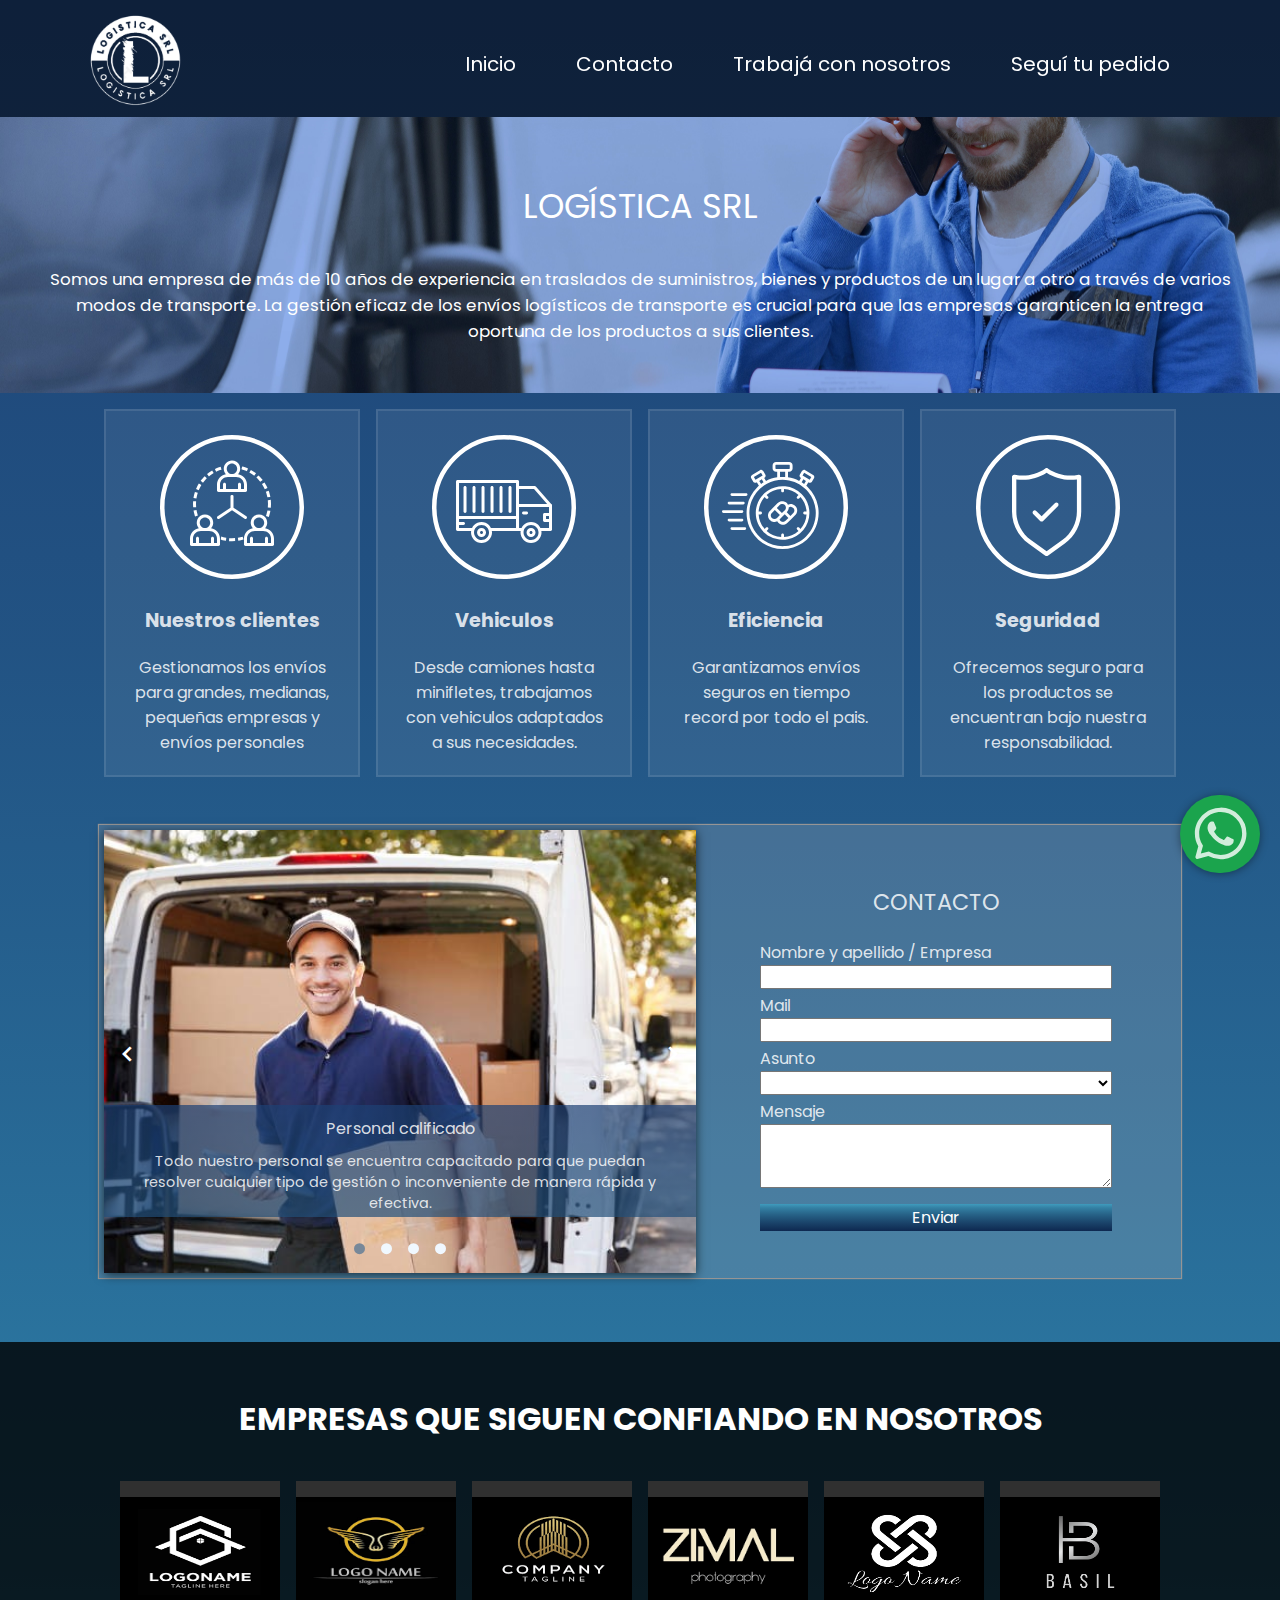
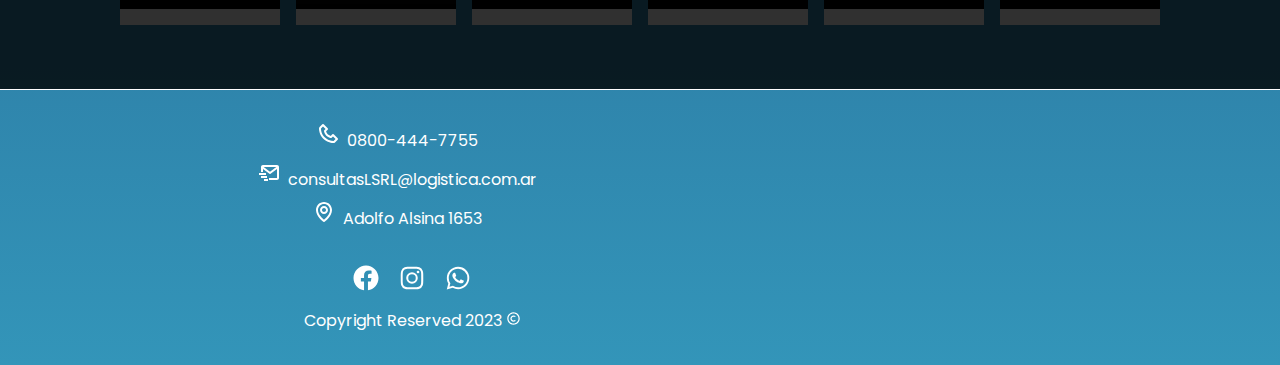
==== index.html @ 92a9ee2e "Add files via upload" ====
<!DOCTYPE html>
<html lang="en">

<head>
    <meta charset="UTF-8">
    <meta http-equiv="X-UA-Compatible" content="IE=edge">
    <meta name="viewport" content="width=device-width, initial-scale=1.0">
    <title>Logística SRL</title>
    <link rel="shortcut icon" href="img/Pestaña.png">
    <link rel="stylesheet" href="css/estilo-general.css">
    <link rel="stylesheet" href="index.css">
    <link rel="preconnect" href="https://fonts.googleapis.com">
    <link rel="preconnect" href="https://fonts.gstatic.com" crossorigin>
    <link href="https://fonts.googleapis.com/css2?family=Poppins:wght@300&display=swap" rel="stylesheet">
    <link href='https://unpkg.com/boxicons@2.1.4/css/boxicons.min.css' rel='stylesheet'>
    <link rel="stylesheet" href="https://cdnjs.cloudflare.com/ajax/libs/animate.css/4.1.1/animate.min.css"/>

</head>

<body> 
    <header>
        <nav class="menu">
            <section class="menu__container">
                <a href="index.html" class="menu__logo  animate__animated animate__fadeIn" ><img src="img/logo.png" alt="Logo logistica SRL" width="110rem" ></img></a>
                
                <div class="menu__hamburguer">
                    <img src="assets/menu.svg"  alt="Logo logistica SRL" class="menu__img">
                </div>
                
                <ul class="menu__links">
                    <li class="menu__item">
                        <a href="index.html" class="menu__link">Inicio</a>
                    </li>
                    <li class="menu__item">
                        <a href="#contacto" class="menu__link"> Contacto </i></a>
                    </li>
                    <li class="menu__item">
                        <a href="html/trabajacon.html" class="menu__link">Trabajá con nosotros</a>
                    </li>
                    <li class="menu__item">
                        <a href="html/seguimiento.html" class="menu__link">Seguí tu pedido</a>
                    </li>

                </ul>
                
            </section>    
        </nav>
    </header> 
    
    
    <main>
        <section id="presentacion">
            <article class="presentacion ">
                <p class="titulo animate__animated animate__bounce">LOGÍSTICA SRL </p>
                <p class="animate__animated animate__bounce">Somos una empresa de más de 10 años de experiencia en traslados de suministros, bienes y productos de un lugar a otro a través de varios modos de transporte. La gestión eficaz de los envíos logísticos de transporte es crucial para que las empresas garanticen la entrega oportuna de los productos a sus clientes. </p>
            </article>
        </section>
        <section id="servicios">
            <ul class="servicios">
                <li class="animate__animated animate__fadeInLeft"><img src="assets/business.svg"> <div class="txt-servicios"><p class="titulo-servicios">Nuestros clientes</p><p class="txt-servicios"> Gestionamos los envíos para grandes, medianas, pequeñas empresas y envíos personales </p></div></li>
                <li class="animate__animated animate__fadeInLeft"><img src="assets/truck.svg"> <div class="txt-servicios"><p class="titulo-servicios">Vehiculos</p><p class="txt-servicios">Desde camiones hasta minifletes, trabajamos con vehiculos adaptados a sus necesidades.</p></div></li>
                <li class="animate__animated animate__fadeInRight"><img src="assets/fastest-delivery.svg"><div class="txt-servicios"><p class="titulo-servicios">Eficiencia</p><p class="txt-servicios">Garantizamos envíos seguros en tiempo record por todo el pais.</p></div></li>
                <li class="animate__animated animate__fadeInRight"><img src="assets/shield.svg"><div class="txt-servicios"><p class="titulo-servicios">Seguridad</p><p class="txt-servicios">Ofrecemos seguro para los productos se encuentran bajo nuestra responsabilidad.</p></div></li>
            </ul>
            
        </section>

        <section id="contacto">
            <section id="container-slider">
                <ul  id="slider">
                    <li class="slider-li"><img src="img/slider-1.jpg" width="3rem"> <div class="txt-div "> <p class="titulo-slider">Personal calificado</p><p class="texto-slider">Todo nuestro personal se encuentra capacitado para que puedan resolver cualquier tipo de gestión o inconveniente de manera rápida y efectiva.</p></div></li>
                    <li class="slider-li" ><img src="img/slider-2.jpg" width="3rem"> <div class="txt-div"> <p class="titulo-slider">Entrega a domicilio</p><p class="texto-slider">Las beneficios de este servicio tanto para los clientes como para las empresas, es el desafio que nos con lleva a cumplir en tiempo y forma con nuestros servicios.</p></div></li>
                    <li class="slider-li" ><img src="img/slider-3.jpg" width="3rem"> <div class="txt-div"> <p class="titulo-slider">Flotas de trafic</p><p class="texto-slider">Siempre con vehiculos preparados para la mercaderia. La eficiencia y la seguridad son claves para generar confianza con el cliente.</p></div></li>
                    <li class="slider-li" ><img src="img/slider-4.jpg" width="3rem"> <div class="txt-div"> <p class="titulo-slider">Camiones 0KM</p><p class="texto-slider">Principales  responsables de mover mercancías a largas distancias, donde la eficacia y la seguridad son el principal objetivo de la empresa.</p></div></li>
                </ul>
                <div class="btn-left" ><i class='bx bx-chevron-left'></i></div>
                <div class="btn-right"><i class='bx bx-chevron-right'></i></div>
                <ul id="puntos">
                    <li class="punto activo"></li>
                    <li class="punto "></li>
                    <li class="punto "></li>
                    <li class="punto "></li>
                </ul>
            </section>
            <div id="formulario">
                <form method="POST" action="https://formspree.io/f/xnqyeaqr" id="form_contacto">
                    <p class="titulo">CONTACTO</p>
                    <div id="datos_form">
                        <label for="Nombre/Empresa">Nombre y apellido / Empresa</label>
                        <input type="text" name="Nombre/Empresa" required>
                        
                        <label for="fullname">Mail</label>
                        <input type="email" name="fullname" id="mail" required>
                        
                        <label for="Asunto">Asunto</label>
                        <select name="Asunto" id="Asunto" value="Seleccionar opción" required>
                            <option value="selecciona"></option>
                            <option value="Cotización">Cotización</option>
                            <option value="Cotización">Cotización para empresas</option>
                            <option value="otro">Otra consulta</option>
                        </select>
                        
                        <label for="message">Mensaje</label required>
                        <textarea  name="message" id="mensaje" rows="4"> </textarea>
                    </div>
                    <button type="submit" id="boton_form"> Enviar</button>
                </form>
                <script>
                    const $form = document.getElementById("form_contacto");
        
                    $form.addEventListener("submit",  handleSumit);
        
                    async function handleSumit(event) {
                        event.preventDefault();
                        const form = new FormData(this);
                        
                        const response = await fetch(this.action, {
                            method: this.method,
                            body: form,
                            headers: {
                                "Accept": "application/json"
                            }
                        })
                        console.log(response)
                        if (response.ok) {
                            this.reset()
                            alert("Gracias por enviar el formulario")
                        }
                    }
                </script>
            </div>
        </section>
        <section id="empresas">
            <h1>EMPRESAS QUE SIGUEN CONFIANDO EN NOSOTROS</h1>
            <div class="clientes">
                <img id="cliente_img" src="img/cliente-1.png" alt="logo empresa logoname">
                <img id="cliente_img" src="img/cliente-2.png" alt="logo empresa zimal">
                <img  id="cliente_img" src="img/cliente-3.png" alt="logo empresa logo name">
                <img id="cliente_img" src="img/cliente-4.png" alt="logo empresa tagline">
                <img id="cliente_img" src="img/cliente-5.png" alt="logo empresa tagline">
                <img id="cliente_img" src="img/cliente-6.png" alt="logo empresa tagline">

            </div>
        </section>
        <div id="whatsapp">
            <a href=" https://api.whatsapp.com/send/?phone=5491127370594" target="_blank">
              <img class="wp" src="assets/whatsappi.svg">
            </a>
         </div>

         <script src="js/app.js"></script>
    </main>

    <footer>
        <ul class="lista__footer">
            <li class="item__telefono">0800-444-7755</li>
            <li class="item__mail">consultasLSRL@logistica.com.ar</li>
            <li class="item__ubicacion">Adolfo Alsina 1653</li>
            
            <ul class="item__redes">
                <li class="item"><a href="https://es-la.facebook.com"><img src="assets/facebook.svg" alt="icono facebook" height="30rem"></a></li>
                <li class="item"><a href="https://www.instagram.com"><img src="assets/instagram.svg" alt="icono instagram" height="30rem"></a></li>
                <li class="item"><a href=" https://api.whatsapp.com/send/?phone=5491127370594"><img src="assets/whatsapp.svg" alt="icono whatsapp" height="30rem"></a></li>     
            </ul>
            <li class="item__copy">Copyright Reserved 2023 <img src="assets/copy.svg"alt="icono de copyright" width="15rem"></li>
        </ul>
        
        <div class="mapa"><iframe src="https://www.google.com/maps/embed?pb=!1m17!1m12!1m3!1d3283.716900547346!2d-58.392128923544426!3d-34.61131955790088!2m3!1f0!2f0!3f0!3m2!1i1024!2i768!4f13.1!3m2!1m1!2zMzTCsDM2JzQwLjgiUyA1OMKwMjMnMjIuNCJX!5e0!3m2!1ses!2sar!4v1682980024059!5m2!1ses!2sar" width="150%" height="90%"  style="border:0;"  loading="lazy" referrerpolicy="no-referrer-when-downgrade"></iframe>
            </div>
            
    </footer>

</body>
</html>
---- css/estilo-general.css ----
* {
    box-sizing: border-box;
    font-family: 'Poppins', sans-serif;
}


body {
    /* border: 10px rgb(41, 175, 205) solid; */
    display: grid;
    color: #ffffffd6;
    grid-template-columns: 1fr;
    box-sizing: border-box;
    margin: 0;

    width: 100%;
    background: linear-gradient(rgb(29, 64, 116),60%, #3395b9);
}
main{
    width: 100%;
    margin-top: 128px;
    margin: 0;
    height: 100%;
}
/* PRESENTACION */
#presentacion {
    margin: 7.3rem 0 0 0;
    width: 100%;
}
.presentacion {
    font-size: 1.05em;
    color:white;
    display: flex;
    justify-content: center;
    align-items: center;
    text-align: center;
    flex-direction: column;
    width: 100%;
    padding: 2rem 0;
}
.presentacion p {
    padding: 0 3rem;
}
.presentacion:hover {
    background-color: rgb(0, 0, 0, 0.3);
    border-top: 1px solid rgb(0, 0, 0, 0.3);
    border-bottom: 1px solid rgb(0, 0, 0, 0.3);
    
}

/* MENU */
.menu {
    font-size: 20px;
    width: 100%;
    position: fixed;
    color: white;
    display: block;
    z-index: 9999;
}

.menu__container {
    display: flex;
    
    align-items: center;
    justify-content: space-between;
    
    background-color:rgba(0, 0, 0, 0.5) ;
    width: 100%;
    max-height: 2rem;
    margin: 0;
    padding: 4rem 5rem 3.3rem 5rem;
}

.menu__links {
    height: 100%;
    display: flex;
    
}

.menu__item {
    list-style: none;
    position: relative;
    height: 100%;
}

.menu__link {
    display: flex;
    align-items: center;

    color: white;
    text-decoration: none;
    height: 100%;
    padding: 0 30px; 
}
.menu__link:hover {
    color:rgb(91, 131, 206);
}
.menu__hamburguer {
    display: flex;
    display: none;
    align-items: center;
    justify-content: space-between;

    height: 100%;
    padding: 0 15px;
    cursor: pointer;
    
}
.menu__img {
    display: block;
    width: 2.5rem;
    
}
/* CARROUSEL + FORM */
#contacto {
    display: inline-flex;
    flex-wrap: wrap;
    justify-self: center;
    align-self: center;
    justify-content: center;
    box-shadow: 0px 0px 1px 1px rgb(150, 149, 149);
    background-color: rgb(203, 202, 202,0.2) ;
    max-height: max-content;
    max-width: max-content;
    padding: 0.3rem 0.3rem;      
}
#container-slider {
    padding: 0;
    margin: 0;
    background-color: #ebe7e7;
    box-shadow: 0 2px 10px 0 rgba(0, 0, 0, 0.66);
    overflow: hidden;
}
#slider {
    width: 400%;
    padding: 0;
    margin: 0;
    display: flex;
    height: 100%;
    list-style: none;
}
.slider-li {
    width: 25%;

}

.slider-li img {
    width: 100%;
    object-fit: cover;

}
.btn-left,
.btn-right {
    font-size: 2rem;
    cursor: pointer;
    transition: .15s ease;
    user-select: none;
}

.btn-left:hover,
.btn-right:hover {
    color: lightgray;
}
.txt-div {
    display: inline-flex;
    flex-direction: column;
    justify-content: center;
    justify-items: center ;
    align-content: center;
    background: linear-gradient(rgb(29, 64, 116,0.7),50%, rgba(34, 79, 121, 0.7));
    align-items: center;
    gap: 0;
    font-size: 1;

}
.titulo-slider {
    font-size: 1em;
    padding: 0;

}
.texto-slider {
    padding: 0;
    font-size: 0.9em;
}

#puntos {
    height: 0px;
    margin: 0;
    padding: 0;
    display: inline-flex;
    gap: 1rem;
    list-style: none;
}
.punto {
    background-color: aliceblue;
    width: 0.7em;
    height: 0.7em;
    border-radius: 20px;
    padding: 0;
    margin: 0;

}
.punto.activo {
    background-color: lightslategray;
}

#formulario {
    display: flex;
    flex-direction: column;
    justify-content: center;
    align-content: center;
    padding: 0;

}


#datos_form {
    display: flex;
    flex-direction: column;
}
#datos_form input, select {
    text-decoration: none;
    height: 1.5rem;
    padding-left: .5rem;
    margin-bottom: .3em;
}

#datos_form label {
    align-content: left;
    text-align: left;
}
#datos_form textarea {
    height: 4rem;
}
.titulo {
    font-size: 1.4em;
    height: 1rem;
    align-self: center;
    padding: 0;
}

button {
    cursor: pointer;
    font-size: 1em;
    border-style: none;
    color: white;
    background: linear-gradient(#3f9bbd,40%, rgb(14, 40, 80));  
}


/* FOOTER */
footer {
    border-top: 1px solid rgb(255, 255, 255);
    gap: 6rem;

    display: inline-flex;
    flex-direction: row;
    justify-content: center;
    align-items: center;

}

.lista__footer {
    display: inline-flex;
    flex-direction: column;
    justify-items: center;
    align-items: center;
    list-style: none;
    
    color: white;
    margin: 2rem 2rem;
    gap: 0.5em;
    
}


.item__telefono{
    list-style-image: url('../assets/telefono.svg');
}
.item__mail {
    list-style-image: url('../assets/mail.svg');
}
.item__ubicacion {
    list-style-image: url('../assets/ubicacion.svg');
}
.item__redes {
    padding: 1.5em 0 0 0;
    list-style:none;
    display: flex;
    flex-direction: row;
    flex-wrap: nowrap;
    justify-content: center;
    gap: 1em;
}

.item__copy {
    justify-content: center;
    
}

.mapa iframe {
    width: 25rem;
    height: 13rem;
}

div#whatsapp {
    min-width: 2em;
    position: fixed;
    bottom: 20px;
    right:20px;
}
img.wp {
    font-size: 20px;
    background-color: rgb(27, 164, 77);
    border-radius: 50px;
    padding: .3rem .3rem .3rem .4rem;
    border-style: 3px solid white;
    width: 80px;
    filter: drop-shadow(0 1px 4px rgba(0,0,0,.4));
 }

@media screen and (max-width: 1090px) {
    .menu__link {
        padding: 0 15px; 
    }
    @media screen and (max-width:1000px) {
    
        .menu__hamburguer {
            display:flex;
        }
        
        .menu__links {
            position: fixed;
            max-width: 350px;
            width: 100%;
            
            top: 97px;
            bottom: 0;
            right: 0;
            
            background-color:rgba(20, 44, 81, 0.95);
            overflow-y: auto;
    
            display: grid;
            grid-auto-rows: max-content max-content;
    
            transform: translateX(100%);
            transition: transform .5s;
            
    
        }
        .menu__links--show {
            transform: unset;
            width: 100%;
            transition: transform .5s;
        }
        .menu__link {
            padding: 20px 0;
            padding-left: 30px;
            height: auto;
    
        }
        
        footer{
            display: inline-flex;
            justify-items: center;
            align-items: center;
            flex-direction: column-reverse; 
            width: auto;
            margin:0 ;
            padding: 3rem 0 0 0;
            gap: 0rem;
        }
        .lista__footer {
            justify-content: center;
        }
        .mapa iframe {
            height: 230px;
        }
        @media only screen and (max-width:600px) {
            body {
                width: 100%;
            }
            .mapa iframe {
                width: auto;
                height: 200px;
            }
            img.wp {
                width: 60px;
            }
    
            @media only screen and (max-width:380px) {
                .mapa iframe {
                    height: 170px;
                }

            }
        }
    }
}
---- index.css ----
main{
    text-align: center;
    border-color: black;
    display: flex;
    flex-direction: column;
    justify-items: center;
    justify-content: center;
    align-items: center;
    align-content: center;

}

#presentacion {
    background-image: url("img/presentacion.jpg");
    background-size: 90rem;
}
article p.titulo  {
    font-size: 2em;
    height: 1em;
}
#servicios {
    display: inline-flex;
    width: 100%;
    margin: 1rem 0;

}
.servicios {
    width: 100%;
    list-style: none;
    margin: 0;
    padding: 0;
    display: inline-flex;
    justify-content: center;
    align-items: center;
    flex-wrap: wrap;
    gap: 1em;
}
.servicios li {
    display: flex;
    flex-direction: column;
    flex-wrap: nowrap;
    align-items: center;
    gap: 0.5rem;
    width: 16rem;
    height: 23rem;
    border: 2px solid rgb(255, 255, 255, 0.1);
    background-color: rgba(255, 255, 255, 0.07);
    padding: 1.5rem;
}
.servicios li:hover {
    background: rgba(255, 255, 255, 0.2);
}

.servicios li img {
    width: 9rem;
}

.titulo-servicios {
    font-size: 1.2em;
    font-weight: bold;
}


/* CARROUSEL + FORMULARIO */
#contacto {
    margin: 2rem 0;
}
#container-slider {
    width: 37rem;
    height: 27.7rem;
}
.btn-left,
.btn-right {
    color: white;
}
.btn-left {
    transform: translate(-17rem, -15rem);
}
.btn-right {
    transform: translate(17rem, -18rem);
}
.txt-div {
    transform: translateY(-11rem);
    height: 7rem;
}
.titulo-slider {
   transform: translateY(-0.6rem);
    
}
.texto-slider {
    height: 1rem;
    transform: translateY(-1.9rem);
    padding: 0 1.5rem;
}
#puntos {
    transform: translateY(-8.3rem);
}
#formulario {
    max-height: 27.1rem;
    width: 30rem;
    padding: 4rem;
}
#form_contacto {
    display: flex;
    flex-direction: column;
    gap: 1rem;
}

/* CLIENTES */

#empresas {
    display: flex;
    flex-direction: column;
    background-color: rgb(0, 0, 0,0.8);
    color: white;
    margin: 2rem 0 0  0;
    padding: 2rem 0 3rem 0;
    justify-content: center;
    justify-items: center;
    align-items: center;
    width: 100%;
}

.clientes {
    display: inline-flex;
    flex-direction: row;
    flex-wrap: wrap;
    justify-content: center;
    padding-top: 2rem;
    gap: 1rem;
    width: 100%;
}

#cliente_img {
    background-color: rgb(48, 48, 48);
    width: 10rem;
    height: 9rem;
    padding: 1rem 0;
}

@media only screen and (max-width:1300px) {
    .clientes {
        padding: 1rem 3rem;
    }
    @media only screen and (max-width:1135px) {
        nav {
            display: flex;
    
        }
        main {
            display: flex;
            flex-direction: column;

        }

        #contacto {
            padding: 0 0.3rem;
            max-width: min-content;
            max-height: min-content;
        }
        #container-slider {
            width: 47rem;
            height: 35rem;
        }
        .btn-left {
            transform: translate(-21rem, -18rem);
        }
        
        .btn-right {
            transform: translate(21rem, -21rem);
        }
        .clientes{
            padding: 2rem 2rem 0 2rem;
        }
        input, select {
            height: 2rem;
        }
        div#formulario {
            height: 50rem;
        }


        
        @media only screen and (max-width:1100px) {
            .servicios {
                padding: 0 8rem;
                gap: 1rem;
            }
            .clientes{
                padding: 2rem 10rem 0 10rem;
            }

        }

        @media only screen and (max-width:800px) {
            #contacto {
                padding: 0;
                height: auto;
                width: 100%;
            }
            #empresas {
                padding: 2rem 3rem;
            }
            .servicios {
                padding: 0;
                gap: 1em;
            }
            #container-slider {
                width: 100%;
                height: 25rem;
            }
            .btn-left {
                transform: translate(-16rem, -15rem);
            }
            
            .btn-right {
                transform: translate(16rem, -18rem);
            }
        }
        @media only screen and (max-width:380px) {
            .clientes {
                padding: 2rem 2rem;
            }
            #contacto {
                margin: 0;
                padding: 0;
                max-width: max-content;
            }
            #presentacion {
                width: 100%;
                max-height: fit-content;
            }
            .presentacion p {
                padding: 0;
            }
            #container-slider {
                width: 23rem;
                height: 17rem;
            }
            .txt-div {
                height: 8rem;
            }
            .titulo-slider{
                transform: translateY(-1.3rem);
            }
            .texto-slider {
                transform: translateY(-2.7rem);
            }

            #formulario {
                padding: 2rem;
                width: 23rem;
            }


        }
    }
}
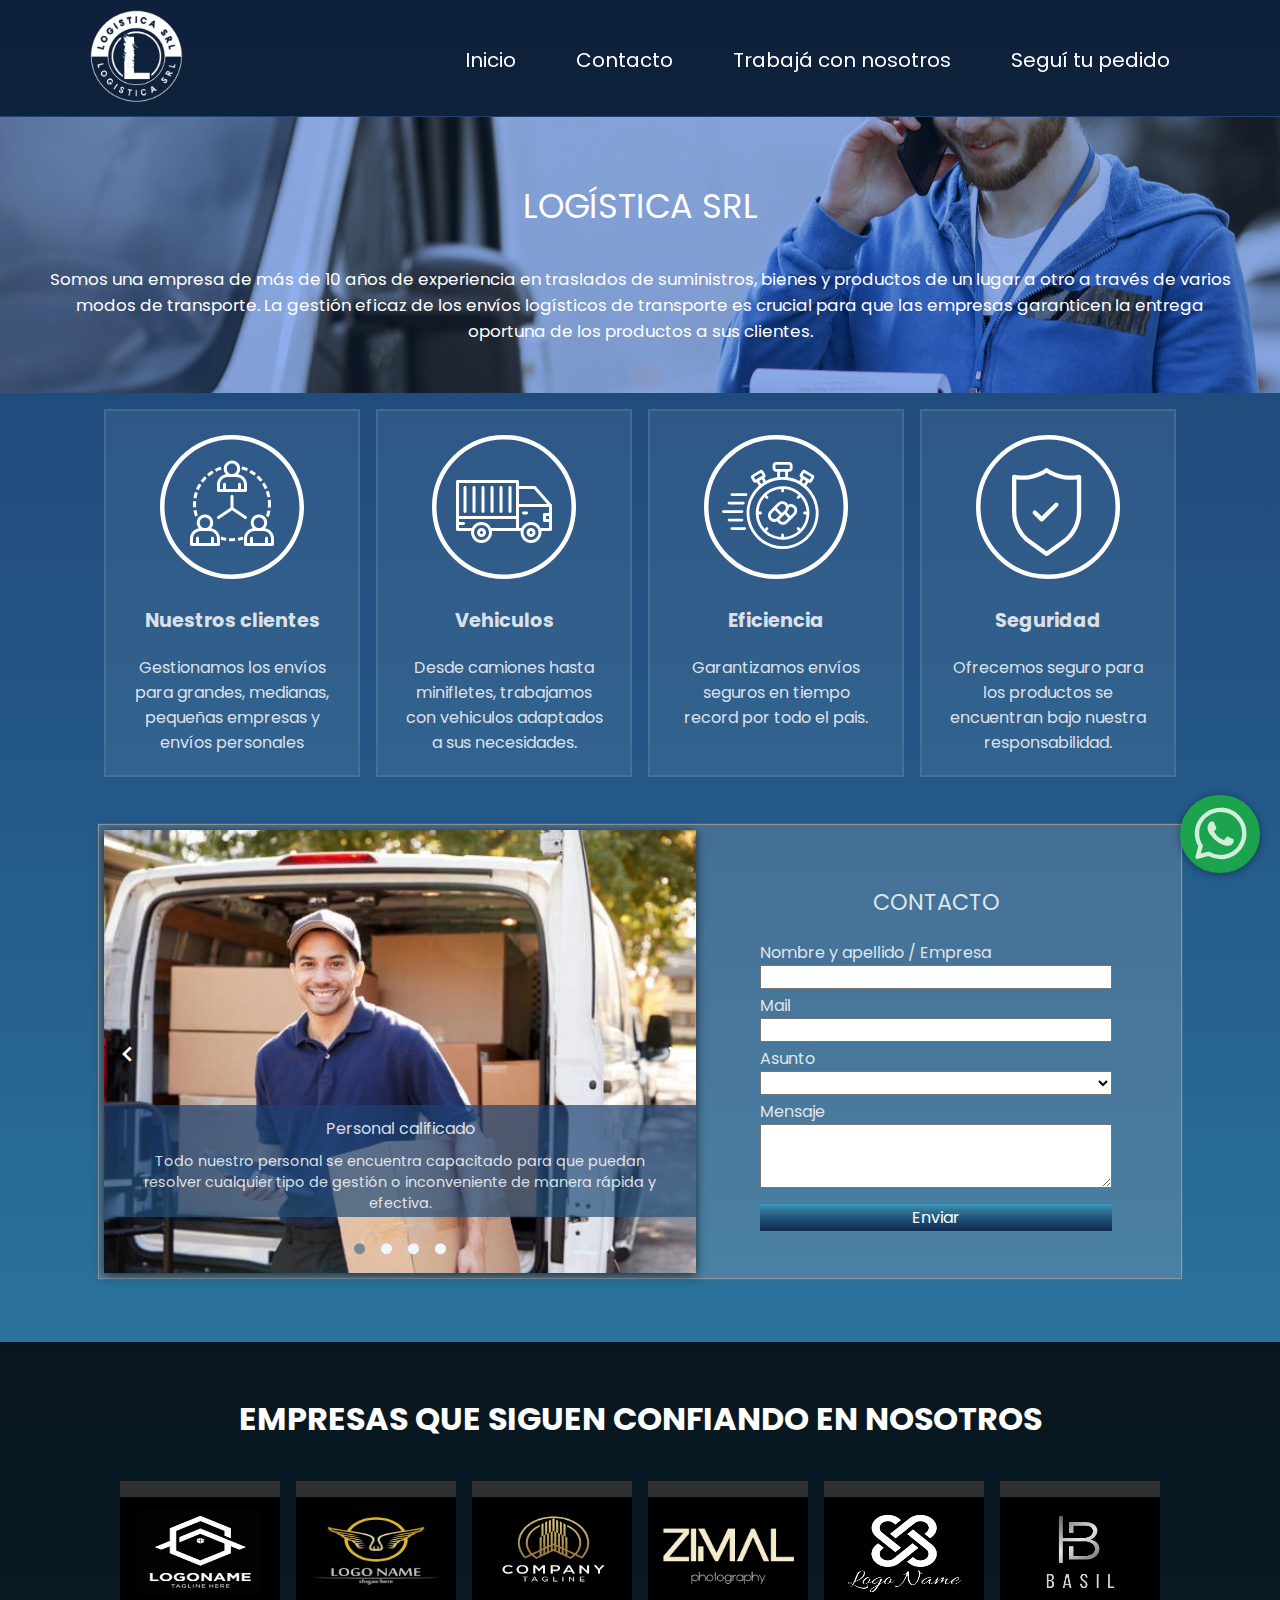
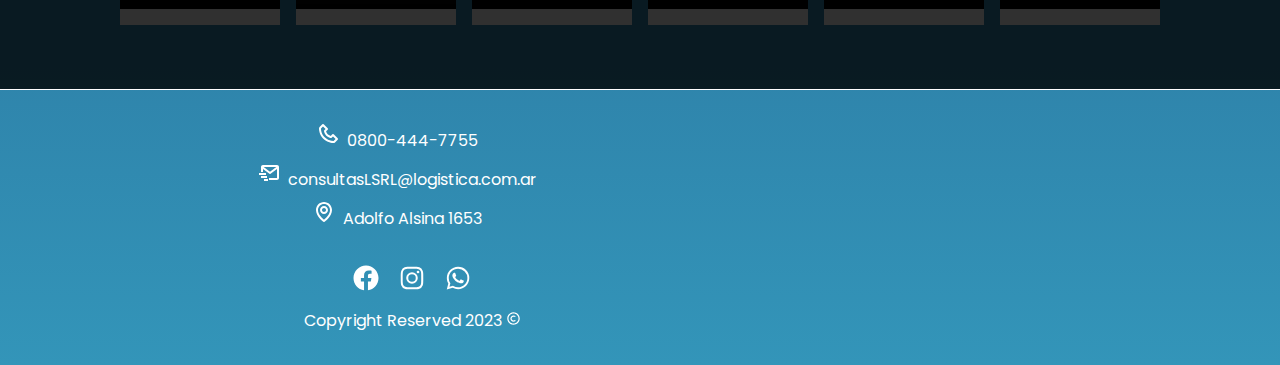
==== commit 51c0d123: "Add files via upload" ====
--- a/index.html
+++ b/index.html
@@ -21,10 +21,10 @@
     <header>
         <nav class="menu">
             <section class="menu__container">
-                <a href="index.html" class="menu__logo  animate__animated animate__fadeIn" ><img src="img/logo.png" alt="Logo logistica SRL" width="110rem" ></img></a>
+                <a href="index.html" class="menu__logo  animate__animated animate__fadeIn" ><img src="img/logo.png" alt="Logo logistica SRL"  class="menu__img"></img></a>
                 
                 <div class="menu__hamburguer">
-                    <img src="assets/menu.svg"  alt="Logo logistica SRL" class="menu__img">
+                    <img src="assets/menu.svg"  alt="Logo logistica SRL" class="menu__burger">
                 </div>
                 
                 <ul class="menu__links">
--- a/css/estilo-general.css
+++ b/css/estilo-general.css
@@ -55,19 +55,22 @@
     color: white;
     display: block;
     z-index: 9999;
+    min-width: 100%;
+    padding: 0;
+    margin: 0;
 }
 
 .menu__container {
     display: flex;
-    
     align-items: center;
     justify-content: space-between;
     
     background-color:rgba(0, 0, 0, 0.5) ;
     width: 100%;
-    max-height: 2rem;
-    margin: 0;
-    padding: 4rem 5rem 3.3rem 5rem;
+    max-width: 100%;
+    max-height: max-content;
+    margin: 0;
+    padding: .3em 5rem .1em 5rem;
 }
 
 .menu__links {
@@ -105,10 +108,13 @@
     cursor: pointer;
     
 }
-.menu__img {
+.menu__burger {
     display: block;
     width: 2.5rem;
     
+}
+.menu__img {
+    width: 7rem;
 }
 /* CARROUSEL + FORM */
 #contacto {
@@ -120,7 +126,7 @@
     box-shadow: 0px 0px 1px 1px rgb(150, 149, 149);
     background-color: rgb(203, 202, 202,0.2) ;
     max-height: max-content;
-    max-width: max-content;
+    max-width: 100%;
     padding: 0.3rem 0.3rem;      
 }
 #container-slider {
@@ -327,10 +333,13 @@
         .menu__hamburguer {
             display:flex;
         }
-        
+        .menu {
+            width: 100%;
+        }
         .menu__links {
             position: fixed;
-            max-width: 350px;
+            max-width: max-content;
+            padding: 0 1rem;
             width: 100%;
             
             top: 97px;
@@ -392,6 +401,23 @@
                 .mapa iframe {
                     height: 170px;
                 }
+                #contacto {
+                    width: 100%;
+                    padding: 0;
+                    margin: 0;
+                }
+                .menu__burger {
+                    display: block;
+                    width: 2rem;
+                }
+                .menu__img {
+                    width: 5rem;
+                }
+                .menu__links {
+                    top: 67px;
+                }
+
+
 
             }
         }
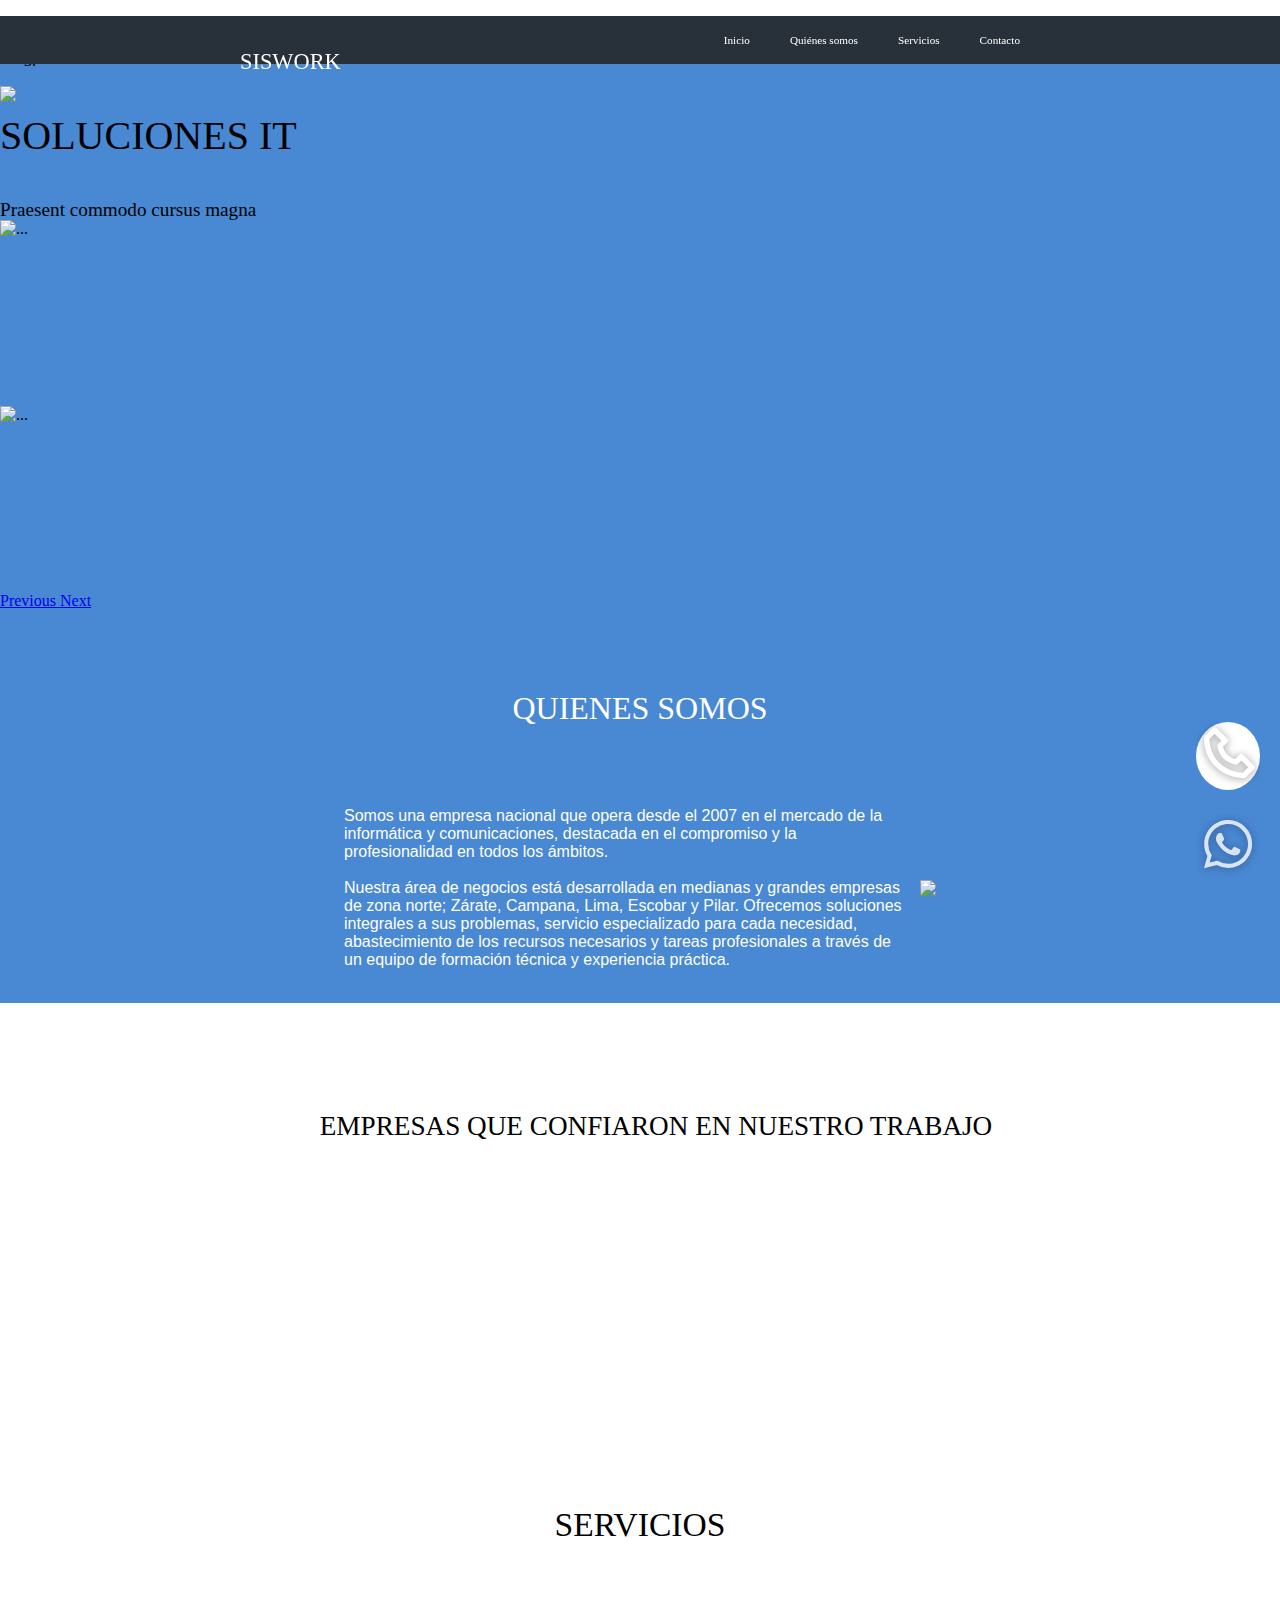
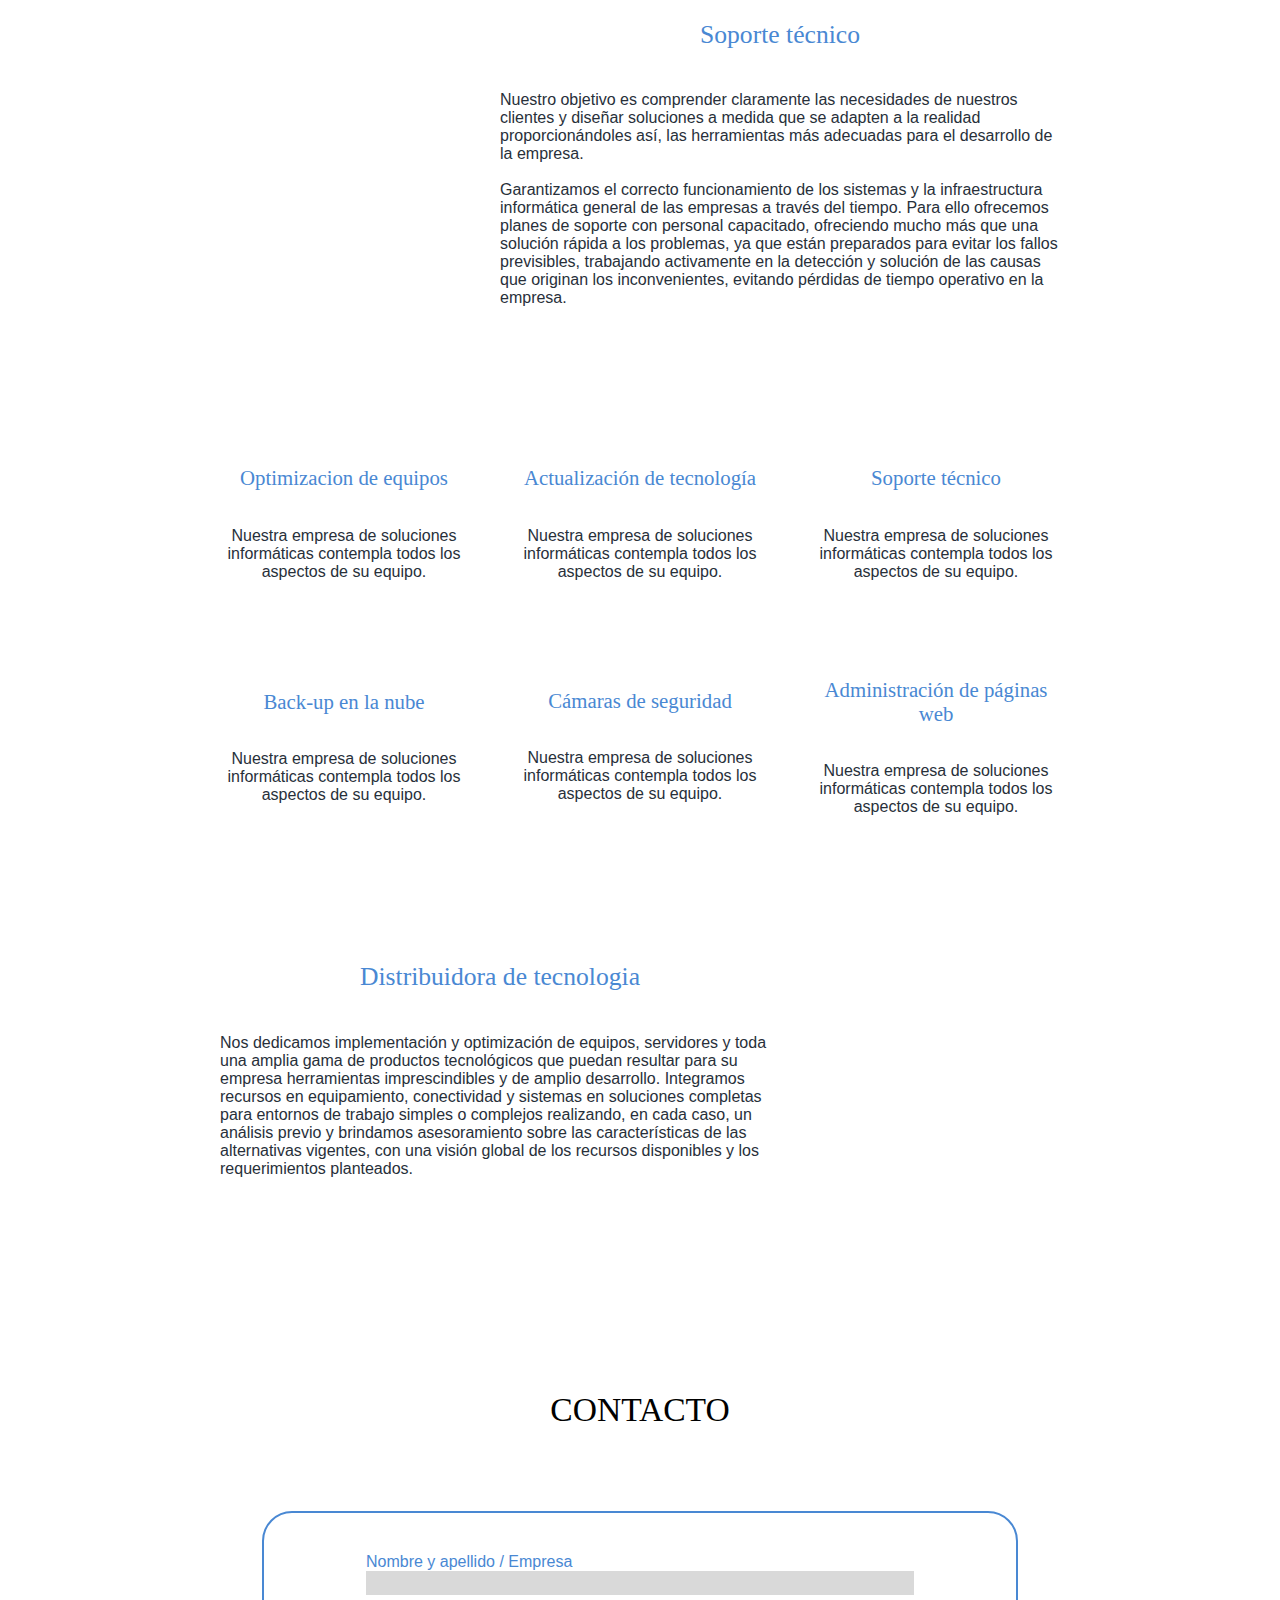
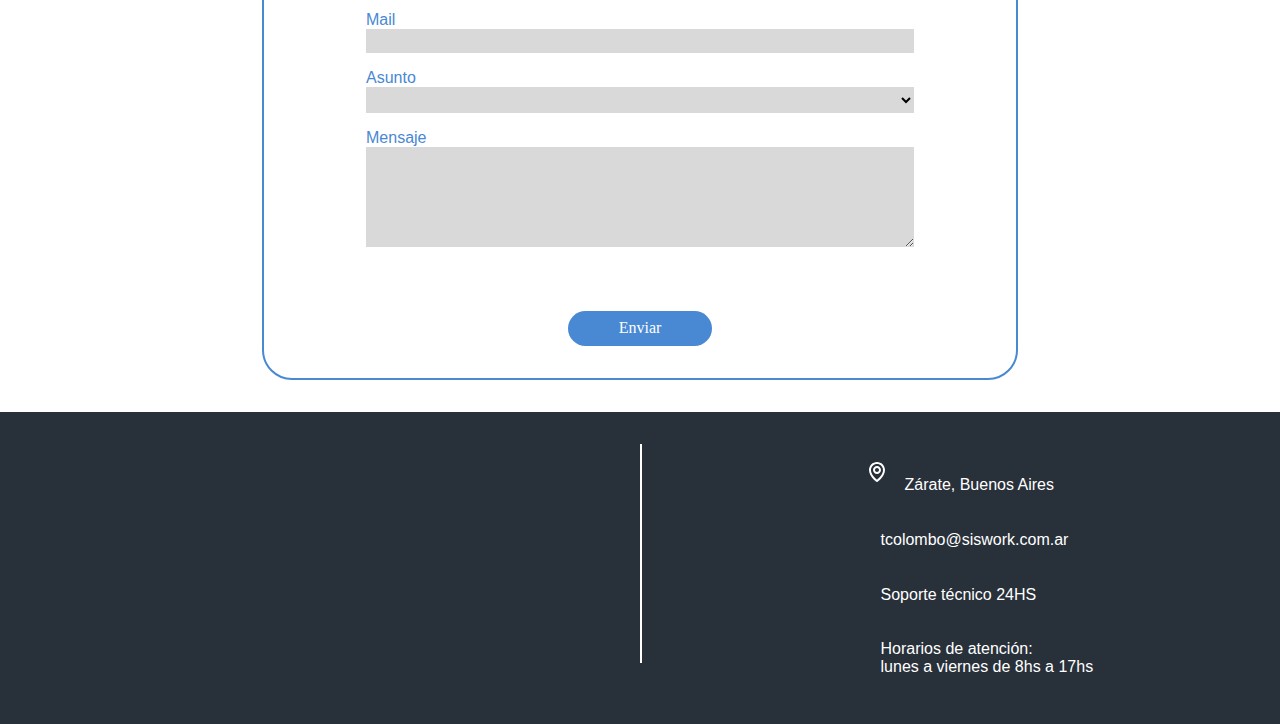
==== commit 854178f5: "Add files via upload" ====
--- a/index.html
+++ b/index.html
@@ -1,181 +1,261 @@
 <!DOCTYPE html>
 <html lang="en">
-
 <head>
     <meta charset="UTF-8">
     <meta http-equiv="X-UA-Compatible" content="IE=edge">
     <meta name="viewport" content="width=device-width, initial-scale=1.0">
-    <title>Logística SRL</title>
-    <link rel="shortcut icon" href="img/Pestaña.png">
-    <link rel="stylesheet" href="css/estilo-general.css">
+    <title>SISWORK</title>
     <link rel="stylesheet" href="index.css">
-    <link rel="preconnect" href="https://fonts.googleapis.com">
-    <link rel="preconnect" href="https://fonts.gstatic.com" crossorigin>
-    <link href="https://fonts.googleapis.com/css2?family=Poppins:wght@300&display=swap" rel="stylesheet">
-    <link href='https://unpkg.com/boxicons@2.1.4/css/boxicons.min.css' rel='stylesheet'>
-    <link rel="stylesheet" href="https://cdnjs.cloudflare.com/ajax/libs/animate.css/4.1.1/animate.min.css"/>
-
+    <link href="css/bootstrap.min.css" rel="stylesheet" media="screen">
+    <script src="js/jquery.js"></script>
+    <script src="https://getbootstrap.com/docs/4.1/assets/js/vendor/popper.min.js"></script>
+    <script src="js/bootstrap.min.js"></script>
 </head>
-
-<body> 
+<body>
+
+    <!-- INICIO HEADER -->
     <header>
         <nav class="menu">
-            <section class="menu__container">
-                <a href="index.html" class="menu__logo  animate__animated animate__fadeIn" ><img src="img/logo.png" alt="Logo logistica SRL"  class="menu__img"></img></a>
-                
-                <div class="menu__hamburguer">
-                    <img src="assets/menu.svg"  alt="Logo logistica SRL" class="menu__burger">
-                </div>
-                
-                <ul class="menu__links">
-                    <li class="menu__item">
-                        <a href="index.html" class="menu__link">Inicio</a>
-                    </li>
-                    <li class="menu__item">
-                        <a href="#contacto" class="menu__link"> Contacto </i></a>
-                    </li>
-                    <li class="menu__item">
-                        <a href="html/trabajacon.html" class="menu__link">Trabajá con nosotros</a>
-                    </li>
-                    <li class="menu__item">
-                        <a href="html/seguimiento.html" class="menu__link">Seguí tu pedido</a>
-                    </li>
+            <section class="menu-container">
+                <div id="menu-siswork"><p>SISWORK</p></div>
+
+                <ul class="menu-links">
+                    <li class="linea"></li>
+                    <li class="menu-item "><a href="#inicio" class="menu-link">Inicio</a></li>
+                    <li class="menu-item "><a href="#somos" class="menu-link">Quiénes somos</a></li>
+                    <li class="menu-item"><a href="#servicios" class="menu-link">Servicios</a></li>
+                    <li class="menu-item"><a href="#contacto" class="menu-link">Contacto</a></li>
+                    <li class="menu-desplegable"><img src="assets/arrow.svg" class="menu-img" width="20rem"></li>
 
                 </ul>
-                
             </section>    
         </nav>
     </header> 
-    
+
     
     <main>
-        <section id="presentacion">
-            <article class="presentacion ">
-                <p class="titulo animate__animated animate__bounce">LOGÍSTICA SRL </p>
-                <p class="animate__animated animate__bounce">Somos una empresa de más de 10 años de experiencia en traslados de suministros, bienes y productos de un lugar a otro a través de varios modos de transporte. La gestión eficaz de los envíos logísticos de transporte es crucial para que las empresas garanticen la entrega oportuna de los productos a sus clientes. </p>
-            </article>
-        </section>
+        <section id="inicio">
+            <div class="movil">
+                <p>jdksa</p>
+            </div>
+            <div id="carousel" class="carousel slide carousel-fade" data-ride="carousel" data-interval="4000">
+                <ol class="carousel-indicators">
+                  <li data-target="#carousel" data-slide-to="0" class="active"></li>
+                  <li data-target="#carousel" data-slide-to="1"></li>
+                  <li data-target="#carousel" data-slide-to="2"></li>
+                </ol>
+              
+                <div class="carousel-inner">
+                  <div class="carousel-item active">
+                    <img src="img/john-schnobrich-FlPc9_VocJ4-unsplash.jpg" class="d-block w-100" >
+                    <div class="carousel-caption d-none d-md-block">
+                        <div class="first">
+                            <img src="assets/Logo vectorizado-Siswork-blanco-05.svg" alt="Logo SISWORK soluciones it" id="logo-carousel" ></img>
+                            <button class="boton-carousel"><a href="#contacto" id="link-contacto">Contáctanos</a></button>
+                        </div>
+                    </div>
+                  </div>
+
+                  <div class="carousel-item">
+                    <img src="img/alexandre-debieve-FO7JIlwjOtU-unsplash.jpg" class="d-block w-100" alt="...">
+                    <div class="carousel-caption txt d-none d-md-block" >
+                        <p class="titulo-carousel" >SOLUCIONES IT</p>
+                        <p class="sub-carousel">Praesent commodo cursus magna.</p>
+                    </div>
+                  </div>
+              
+                  <div class="carousel-item">
+                    <img src="img/luca-bravo-XJXWbfSo2f0-unsplash.jpg" class="d-block w-100" alt="...">
+                    <div class="carousel-caption txt d-none d-md-block"  >
+                        <p class="titulo-carousel">SOLUCIONES IT</p>
+                        <p class="sub-carousel" >Praesent commodo cursus magna</p>
+                    </div>
+                  </div>
+              
+                </div>
+                <a class="carousel-control-prev" href="#carousel" role="button" data-slide="prev">
+                  <span class="carousel-control-prev-icon" aria-hidden="true"></span>
+                  <span class="sr-only">Previous</span>
+                </a>
+                <a class="carousel-control-next" href="#carousel" role="button" data-slide="next">
+                  <span class="carousel-control-next-icon" aria-hidden="true"></span>
+                  <span class="sr-only">Next</span>
+                </a>
+              </div>
+        </section>
+
+        <section id="section-somos">
+            <div id="somos">
+                <article class="somos">  
+                    <p class="titulo-somos">QUIENES SOMOS </p>
+                    <div class="contenido contenedor-elementos">
+                        <img src="img/ImagenSomos.svg" data-animation="fadeL" id="img-somos">
+                        <p class="texto-somos">Somos una empresa nacional que opera desde el 2007 en el mercado de la informática y comunicaciones, destacada en el compromiso y la profesionalidad en todos los ámbitos. <br><br> Nuestra área de negocios está desarrollada en medianas y grandes empresas de zona norte; Zárate, Campana, Lima, Escobar y Pilar. Ofrecemos soluciones integrales a sus problemas, servicio especializado para cada necesidad, abastecimiento de los recursos necesarios y tareas profesionales a través de un equipo de formación técnica y experiencia práctica.</p>
+                    </div> 
+                </article>
+                <img src="img/FondoSomos.svg" alt="" style="width: 100%;">     
+            </div>
+
+
+            <div id="empresas">
+                <p class="titulo">EMPRESAS QUE CONFIARON EN NUESTRO TRABAJO</p>
+                <div class="contenedor-elementos empresa">
+                    <span class="contenedor-img" data-animation="show1"><p class="E-titulo"> Arauco Argentina</p><img src="assets/E-Arauco.svg" alt="" class="img-empresa"  id="dasburg" ></span>
+                    <span class="contenedor-img" data-animation="show2"><p class="E-titulo">Puerto de Zárate</p><img src="assets/E-puertozarate.svg"  class="img-empresa" id="ivess" ></span>
+                    <span class="contenedor-img" data-animation="show2"><p class="E-titulo">NA-SA</p><img src="assets/E-Nasa.svg" class="img-empresa" id="tz" ></span>
+                    <span class="contenedor-img" data-animation="show3"><p class="E-titulo">Ivess</p><img src="assets/E-Ivess.svg" class="img-empresa" id="nasa" ></span>
+                    <span class="contenedor-img"data-animation="show3"><p class="E-titulo">Secco</p><img src="assets/E-Secco.svg" class="img-empresa" id="atucha" ></span>
+                </div>
+            </div>  
+        </section>
+
+        
         <section id="servicios">
-            <ul class="servicios">
-                <li class="animate__animated animate__fadeInLeft"><img src="assets/business.svg"> <div class="txt-servicios"><p class="titulo-servicios">Nuestros clientes</p><p class="txt-servicios"> Gestionamos los envíos para grandes, medianas, pequeñas empresas y envíos personales </p></div></li>
-                <li class="animate__animated animate__fadeInLeft"><img src="assets/truck.svg"> <div class="txt-servicios"><p class="titulo-servicios">Vehiculos</p><p class="txt-servicios">Desde camiones hasta minifletes, trabajamos con vehiculos adaptados a sus necesidades.</p></div></li>
-                <li class="animate__animated animate__fadeInRight"><img src="assets/fastest-delivery.svg"><div class="txt-servicios"><p class="titulo-servicios">Eficiencia</p><p class="txt-servicios">Garantizamos envíos seguros en tiempo record por todo el pais.</p></div></li>
-                <li class="animate__animated animate__fadeInRight"><img src="assets/shield.svg"><div class="txt-servicios"><p class="titulo-servicios">Seguridad</p><p class="txt-servicios">Ofrecemos seguro para los productos se encuentran bajo nuestra responsabilidad.</p></div></li>
-            </ul>
-            
-        </section>
-
+            <p class="titulo">SERVICIOS</p>
+
+            <div class="tipo-servicio soporte contenedor-elementos">
+                <img src="img/servicios.png" alt="" id="img-soporte" data-animation="fadeR">
+                <div class="texto-descripcion">
+                    <p class="sub-servicios">Soporte técnico </p>
+                    <p class="contenido-servicios">Nuestro objetivo es comprender claramente las necesidades de nuestros clientes y diseñar soluciones a medida que se adapten a la realidad proporcionándoles así, las herramientas más adecuadas para el desarrollo de la empresa. <br><br> Garantizamos el correcto funcionamiento de los sistemas y la infraestructura informática general de las empresas a través del tiempo. Para ello ofrecemos planes de soporte con personal capacitado, ofreciendo mucho más que una solución rápida a los problemas, ya que están preparados para evitar los fallos previsibles, trabajando activamente en la detección y solución de las causas que originan los inconvenientes, evitando pérdidas de tiempo operativo en la empresa.</p>
+                </div>
+            </div>
+
+
+            <div id="soporte" class="contenedor-elementos">
+                <article class="tipo-soporte">
+                    <img src="assets/optimizacion.svg" alt="" class="img-tipo-soporte" data-animation="show3">
+                    <div class="texto-soporte">
+                        <p class="sub-soporte">Optimizacion de equipos</p>
+                        <p class="contenido-soporte">Nuestra empresa de soluciones informáticas contempla todos los aspectos de su equipo.</p>
+                    </div>
+                </article>
+
+                <article class="tipo-soporte">
+                    <img src="assets/solucionesinf.svg" alt="" class="img-tipo-soporte" data-animation="show3">
+                    <div class="texto-soporte">
+                        <p class="sub-soporte"> Actualización de tecnología </p>
+                        <p class="contenido-soporte">Nuestra empresa de soluciones informáticas contempla todos los aspectos de su equipo.</p>
+                    </div>
+
+                </article>
+                <article class="tipo-soporte">
+                    <img src="assets/solucionesinf.svg" alt="" class="img-tipo-soporte" data-animation="show3">
+                    <div class="texto-soporte">
+                        <p class="sub-soporte"> Soporte técnico</p>
+                        <p class="contenido-soporte">Nuestra empresa de soluciones informáticas contempla todos los aspectos de su equipo.</p>
+                    </div>
+                </article>
+                <article class="tipo-soporte">
+                    <img src="assets/solucionesinf.svg" class="img-tipo-soporte" data-animation="show3">
+                    <div class="texto-soporte">
+                        <p class="sub-soporte">Back-up en la nube</p>
+                        <p class="contenido-soporte">Nuestra empresa de soluciones informáticas contempla todos los aspectos de su equipo.</p>
+                    </div>
+                </article>
+                <article class="tipo-soporte">
+                    <img src="assets/solucionesinf.svg" alt="" class="img-tipo-soporte" data-animation="show3">
+                    <div class="texto-soporte">
+                        <p class="sub-soporte">Cámaras de seguridad</p>
+                        <p class="contenido-soporte">Nuestra empresa de soluciones informáticas contempla todos los aspectos de su equipo.</p>
+                    </div>
+                </article>
+                <article class="tipo-soporte">
+                    <img src="assets/solucionesinf.svg" class="img-tipo-soporte" data-animation="show3">
+                    <div class="texto-soporte">
+                        <p class="sub-soporte">Administración de páginas web</p>
+                        <p class="contenido-soporte">Nuestra empresa de soluciones informáticas contempla todos los aspectos de su equipo.</p>
+                    </div>
+                </article>
+            </div>
+
+
+            <div class="tipo-servicio proveedor contenedor-elementos">
+                <img src="img/distribuidora.png" data-animation="fadeL" alt="" id="img-ventas">
+                <div class="texto-descripcion">
+                    <p class="sub-servicios">Distribuidora de tecnologia</p>
+                    <p class="contenido-servicios">Nos dedicamos implementación y optimización de equipos, servidores y toda una amplia gama de productos tecnológicos que puedan resultar para su empresa herramientas imprescindibles y de amplio desarrollo. Integramos recursos en equipamiento, conectividad y sistemas en soluciones completas para entornos de trabajo simples o complejos realizando, en cada caso, un análisis previo y brindamos asesoramiento sobre las características de las alternativas vigentes, con una visión global de los recursos disponibles y los requerimientos planteados. </p>
+                </div>
+            </div>
+
+
+            <div id="marcas" class="contenedor-elementos">
+                <span class="marca" data-animation="show1"><img src="assets/marcagenius.svg" alt=""></span>
+                <span class="marca" data-animation="show1"><img src="assets/marcavs.svg" alt=""></span>
+                <span class="marca" data-animation="show2"><img src="assets/marcalg.svg" alt=""></span>
+                <span class="marca" data-animation="show2"><img src="assets/marcaamp.svg"></span>
+                <span class="marca" data-animation="show3"><img src="assets/marcaapc.svg"></span>
+                <span class="marca" data-animation="show3"><img src="assets/marcashp.svg"></span>
+                <span class="marca" data-animation="show1"><img src="assets/marcalex.svg"></span>
+                <span class="marca" data-animation="show1"><img src="assets/marcazebra.svg"></span>
+                <span class="marca" data-animation="show2"><img src="assets/marcasiemens.svg"></span>
+                <span class="marca" data-animation="show2"><img src="assets/marcasamsung.svg"></span>
+                <span class="marca" data-animation="show3"><img src="assets/marcamicro.svg"></span>
+                <span class="marca" data-animation="show3"><img src="assets/marcarv.svg"></span>
+            </div>                    
+        </section>
+        
         <section id="contacto">
-            <section id="container-slider">
-                <ul  id="slider">
-                    <li class="slider-li"><img src="img/slider-1.jpg" width="3rem"> <div class="txt-div "> <p class="titulo-slider">Personal calificado</p><p class="texto-slider">Todo nuestro personal se encuentra capacitado para que puedan resolver cualquier tipo de gestión o inconveniente de manera rápida y efectiva.</p></div></li>
-                    <li class="slider-li" ><img src="img/slider-2.jpg" width="3rem"> <div class="txt-div"> <p class="titulo-slider">Entrega a domicilio</p><p class="texto-slider">Las beneficios de este servicio tanto para los clientes como para las empresas, es el desafio que nos con lleva a cumplir en tiempo y forma con nuestros servicios.</p></div></li>
-                    <li class="slider-li" ><img src="img/slider-3.jpg" width="3rem"> <div class="txt-div"> <p class="titulo-slider">Flotas de trafic</p><p class="texto-slider">Siempre con vehiculos preparados para la mercaderia. La eficiencia y la seguridad son claves para generar confianza con el cliente.</p></div></li>
-                    <li class="slider-li" ><img src="img/slider-4.jpg" width="3rem"> <div class="txt-div"> <p class="titulo-slider">Camiones 0KM</p><p class="texto-slider">Principales  responsables de mover mercancías a largas distancias, donde la eficacia y la seguridad son el principal objetivo de la empresa.</p></div></li>
-                </ul>
-                <div class="btn-left" ><i class='bx bx-chevron-left'></i></div>
-                <div class="btn-right"><i class='bx bx-chevron-right'></i></div>
-                <ul id="puntos">
-                    <li class="punto activo"></li>
-                    <li class="punto "></li>
-                    <li class="punto "></li>
-                    <li class="punto "></li>
-                </ul>
-            </section>
-            <div id="formulario">
-                <form method="POST" action="https://formspree.io/f/xnqyeaqr" id="form_contacto">
-                    <p class="titulo">CONTACTO</p>
-                    <div id="datos_form">
-                        <label for="Nombre/Empresa">Nombre y apellido / Empresa</label>
-                        <input type="text" name="Nombre/Empresa" required>
-                        
-                        <label for="fullname">Mail</label>
-                        <input type="email" name="fullname" id="mail" required>
-                        
-                        <label for="Asunto">Asunto</label>
-                        <select name="Asunto" id="Asunto" value="Seleccionar opción" required>
-                            <option value="selecciona"></option>
-                            <option value="Cotización">Cotización</option>
-                            <option value="Cotización">Cotización para empresas</option>
-                            <option value="otro">Otra consulta</option>
-                        </select>
-                        
-                        <label for="message">Mensaje</label required>
-                        <textarea  name="message" id="mensaje" rows="4"> </textarea>
-                    </div>
-                    <button type="submit" id="boton_form"> Enviar</button>
-                </form>
-                <script>
-                    const $form = document.getElementById("form_contacto");
-        
-                    $form.addEventListener("submit",  handleSumit);
-        
-                    async function handleSumit(event) {
-                        event.preventDefault();
-                        const form = new FormData(this);
-                        
-                        const response = await fetch(this.action, {
-                            method: this.method,
-                            body: form,
-                            headers: {
-                                "Accept": "application/json"
-                            }
-                        })
-                        console.log(response)
-                        if (response.ok) {
-                            this.reset()
-                            alert("Gracias por enviar el formulario")
-                        }
-                    }
-                </script>
-            </div>
-        </section>
-        <section id="empresas">
-            <h1>EMPRESAS QUE SIGUEN CONFIANDO EN NOSOTROS</h1>
-            <div class="clientes">
-                <img id="cliente_img" src="img/cliente-1.png" alt="logo empresa logoname">
-                <img id="cliente_img" src="img/cliente-2.png" alt="logo empresa zimal">
-                <img  id="cliente_img" src="img/cliente-3.png" alt="logo empresa logo name">
-                <img id="cliente_img" src="img/cliente-4.png" alt="logo empresa tagline">
-                <img id="cliente_img" src="img/cliente-5.png" alt="logo empresa tagline">
-                <img id="cliente_img" src="img/cliente-6.png" alt="logo empresa tagline">
-
-            </div>
-        </section>
-        <div id="whatsapp">
-            <a href=" https://api.whatsapp.com/send/?phone=5491127370594" target="_blank">
-              <img class="wp" src="assets/whatsappi.svg">
+            <p class="titulo">CONTACTO</p>
+            <form method="POST" action="https://formspree.io/f/xoqzgavd" id="form-contacto">
+                <div id="datos-form">
+                    <label for="Nombre/Empresa">Nombre y apellido / Empresa</label>
+                    <input type="text" name="Nombre/Empresa" required>
+                    
+                    <label for="fullname">Mail</label>
+                    <input type="email" name="fullname" id="mail" required>
+                    
+                    <label for="Asunto">Asunto</label>
+                    <select name="Asunto" id="Asunto" value="Seleccionar opción" required>
+                        <option value="selecciona"></option>
+                        <option value="soporte">Soporte técnico</option>
+                        <option value="ventas">Ventas</option>
+                        <option value="otro">Otra consulta</option>
+                    </select>
+                    
+                    <label for="message">Mensaje</label required>
+                    <textarea  name="message" id="mensaje" rows="4"> </textarea>
+                </div>
+                <p id="form-estado" class=""></p>
+                <button type="submit" id="boton-form"> Enviar</button>
+            </form>
+            <script src="index.js"></script>
+        </section>
+
+        <div class="boton-flotante" id="whats">
+            <a href=" https://api.whatsapp.com/send/?phone=5493487663111" target="_blank">
+              <img id="wp" src="assets/whatsappi.svg">
             </a>
-         </div>
-
-         <script src="js/app.js"></script>
+        </div>
+        <div class="boton-flotante" id="telefono">
+            <a href="tel:+5493487663111">
+              <img id="tel" src="assets/telefono.svg">
+            </a>
+        </div>
     </main>
-
-    <footer>
-        <ul class="lista__footer">
-            <li class="item__telefono">0800-444-7755</li>
-            <li class="item__mail">consultasLSRL@logistica.com.ar</li>
-            <li class="item__ubicacion">Adolfo Alsina 1653</li>
-            
-            <ul class="item__redes">
-                <li class="item"><a href="https://es-la.facebook.com"><img src="assets/facebook.svg" alt="icono facebook" height="30rem"></a></li>
-                <li class="item"><a href="https://www.instagram.com"><img src="assets/instagram.svg" alt="icono instagram" height="30rem"></a></li>
-                <li class="item"><a href=" https://api.whatsapp.com/send/?phone=5491127370594"><img src="assets/whatsapp.svg" alt="icono whatsapp" height="30rem"></a></li>     
-            </ul>
-            <li class="item__copy">Copyright Reserved 2023 <img src="assets/copy.svg"alt="icono de copyright" width="15rem"></li>
-        </ul>
-        
-        <div class="mapa"><iframe src="https://www.google.com/maps/embed?pb=!1m17!1m12!1m3!1d3283.716900547346!2d-58.392128923544426!3d-34.61131955790088!2m3!1f0!2f0!3f0!3m2!1i1024!2i768!4f13.1!3m2!1m1!2zMzTCsDM2JzQwLjgiUyA1OMKwMjMnMjIuNCJX!5e0!3m2!1ses!2sar!4v1682980024059!5m2!1ses!2sar" width="150%" height="90%"  style="border:0;"  loading="lazy" referrerpolicy="no-referrer-when-downgrade"></iframe>
-            </div>
-            
+    
+    <footer id="footer">
+        <img src="assets/Logo vectorizado-Siswork-blanco-05.svg" alt="" id="logo-footer">
+        <div id="linea-v"></div>
+        <div id="datos-footer">
+            <div class="dato-footer">
+                <img src="assets/ubicacion.svg" alt="">
+                <p> Zárate, Buenos Aires</p>
+            </div>
+            <div class="dato-footer">
+                <img src="assets/email.svg" alt="">
+                <p> tcolombo@siswork.com.ar</p>
+            </div>
+            <div class="dato-footer" >
+                <img src="assets/email.svg" alt="">
+                <p>Soporte técnico 24HS</p>
+            </div>
+            <div class="dato-footer" >
+                <img src="assets/email.svg" alt="">
+                <p>Horarios de atención: <br> lunes a viernes de 8hs a 17hs </p>
+            </div>
+        </div>
     </footer>
 
 </body>
-</html>
-
-
-
-
-
-
-
+</html>--- a/index.css
+++ b/index.css
@@ -1,264 +1,857 @@
-
-main{
+@font-face {
+    font-family: Controller5;
+    src: url(assets/Controller_Five.otf);
+}
+@font-face {
+    font-family: Controller4;
+    src: url(assets/Controller_Four.otf);
+}
+
+@font-face {
+    font-family: Controller3;
+    src: url(assets/Controller_Three.otf); 
+}
+
+/* ESTILO GENERAL */
+
+body, header, footer {
+    height: 100%;
+    width: 100%;
+    margin: 0;
+}
+
+/* HEADER */
+.menu {
+    z-index: 11;
+    font-size: 0.7em;
+    display: flex;
+
+
+    width: 100%;
+    position: fixed;
+    color: white;
+    height: 80px;
+    font-family: Controller4;
+}
+
+.menu-container {
+    display: flex;
+    flex-direction: row;
+    padding: 0 15rem;
+
+    
+    max-height: 3rem;
+    background-color:rgb(40, 48, 58) ;
+    width: 100%;
+}
+
+.menu-links {
+    width: 100%;
+    height: 100%;
+    display: flex;
+    flex-direction: row;
+    justify-content: flex-end;
+    list-style: none;
+    padding: 0;
+    margin: 0;   
+}
+
+.menu-item {
+    position: relative;
+    height: 100%;
+}
+
+.menu-link {
+    display: flex;
+    align-items: center;
+
+    color: white;
+    text-decoration: none;
+    height: 100%;
+    padding: 0 20px;
+}
+.menu-link:hover {
+    color:rgb(107, 108, 109);
+}
+.menu-desplegable {
+    display: none;
+    cursor: pointer;
+}
+#menu-siswork{
+    font-family: Controller4;
+    font-size: 2em;
+    align-self: center;
+    height: 1.2em;
+}
+li.linea {
+    border-bottom: 1px solid white;
+    width: 135px;
+    height: .1em;
+    margin-bottom: 1rem;
+    display: none;
+}
+
+.menu-img--show {
+    transform: rotate(180deg);
+}
+
+/* PRESENTACION MOVIL */
+.movil {
+    display: none;
+    background-image: url("img/movil.png");
+    background-size: 25rem;
+    height: 12rem;
+    width: 100%;
+    top: 150px;
+}
+
+ /* CARRUSEL*/
+#carousel{
+    z-index: 0;
+    background-color: rgba(73, 136, 211, 1);
+}
+.carousel-inner {
+    max-height: 650px;
+}
+.carousel-fade {
+    transition: .6s;
+}
+.carousel-caption.txt {
+    transform: translate(0,-22rem);
+}
+.carousel-caption {
+    transform: translate(0rem, -20rem);
+}
+.first {
+    display: flex;
+    flex-direction: column;
+    align-items: center;
+    justify-content: center;
+    gap: 1.5rem;
+}
+
+#logo-carousel {
+    width: 50%;
+}
+p.titulo-carousel {
+    font-family: Controller5;
+    font-size: 2.5em;
+    
+}
+p.sub-carousel {
+    font-family: Controller3;
+    font-size: 1.2em;  
+}
+
+.boton-carousel {
+    border-style: none;
+    background-color: rgba(73, 136, 211, 1);
+    color: white;
+    height: 2.5rem;
+    width: 11rem;
+    border-radius: 20px;
+    margin: 1rem 1rem;
+    font-family: Controller4;
+    font-size: 0.9em;
+}
+.boton-carousel a#link-contacto {
+    text-decoration: none;
+    color: white;
+
+}
+/* QUIENES SOMOS */
+
+#somos {
+    width: 100%;
+    height: 100%;
+    padding: 3em 0 0 0;
+    background-color: rgba(73, 136, 211, 1) ;
+}
+.somos {
+    display: flex;
+    flex-direction: column;
+    height: 100%;
+    width: 100%;
+
+    justify-content: center;
+    align-items: center;
+
+    gap: 2rem;
+    color: white;
+}
+.titulo-somos {
+    font-family: Controller4;
+    font-size: 2em;   
+}
+.contenido {
+    display: inline-flex;
+    flex-direction: row-reverse;
+    justify-content: center;
+    align-items: center;
+    flex-wrap: wrap;
+    width: 100%;
+}
+.texto-somos {
+    max-width: 35rem;
+    font-family: 'Open Sans', sans-serif;
+}
+
+
+/* subseccion empresas que confiaron */
+#empresas p.titulo {
+    font-size: 1.7em;
+}
+div#empresas {
+    display: flex;
+    flex-direction: column;
+    align-items: center;
+    justify-items: center;
     text-align: center;
-    border-color: black;
-    display: flex;
-    flex-direction: column;
-    justify-items: center;
-    justify-content: center;
-    align-items: center;
-    align-content: center;
-
-}
-
-#presentacion {
-    background-image: url("img/presentacion.jpg");
-    background-size: 90rem;
-}
-article p.titulo  {
-    font-size: 2em;
-    height: 1em;
-}
+    
+    margin: 4rem 1rem ;
+
+    width: 100%;
+    height: 100%;
+}
+.contenedor-elementos {
+    display: inline-flex;
+    flex-wrap: wrap;
+    align-items: center;
+    justify-content: center;
+    gap: 1em;
+}
+
+span.contenedor-img {
+    background-color: rgba(240, 240, 240, 1);
+    width: 13rem;
+    height: 9rem;
+    display: flex;
+    justify-content: center;
+    flex-direction: column;
+    align-items: center;
+}
+.img-empresa {
+    width: 11rem;
+}
+.E-titulo {
+    font-family: Controller3;
+    color: rgba(73, 136, 211, 1);
+    font-size: 1em;
+}
+
+/* SECCION SERVICIOS */
 #servicios {
     display: inline-flex;
-    width: 100%;
-    margin: 1rem 0;
-
-}
-.servicios {
-    width: 100%;
-    list-style: none;
+    flex-direction: column;
+    justify-content: center;
+    align-content: center;
+    justify-items: center;
+    align-items: center;
+    margin: 4rem 0 0 0;
+    text-align: center;
+    
+
+    width: 100%;
+    height: 100%;
+}
+.texto-descripcion {
+    display: flex;
+    flex-direction: column;
+    justify-content: center;
+    align-items: center;
+    
+    max-width: 35rem;
+}
+.titulo {
+    font-family: Controller4;
+    font-size: 2.1em;
+    color: black;
+    padding: 1rem;
+}
+
+p.contenido-servicios {
+    font-family: "Open Sans", sans-serif;
+    color: rgba(40, 48, 58, 1);
+    font-weight: lighter;
+    text-align: left;
+}
+
+p.contenido-soporte {
+    font-family: "Open Sans", sans-serif;
+    color: rgba(40, 48, 58, 1);
+}
+
+div.tipo-servicio{
+    display: inline-flex;
+    justify-content: center;
+    align-items: center;
+    flex-wrap: wrap;
+}
+div.tipo-servicio.proveedor {
+    flex-direction: row-reverse;
+}
+
+
+.sub-servicios {
+    font-family: Controller3;
+    font-size: 1.6em;
+    color: rgba(73, 136, 211, 1);
+}
+
+
+#img-soporte {
+    width: 16.5em;
+}
+#img-ventas {
+    width: 16.5em;
+}
+
+/* SOPORTE TECNICO */
+div#soporte {
+    display: flex;
+    flex-wrap: wrap;
+    align-content: center;
+    justify-content: center;
+  
+    gap: 1.5rem;
+    padding: 2rem 9rem; 
+    margin: 4rem 0;
+}
+.sub-soporte {
+    font-family: Controller4;
+    font-size: 1.3em;
+    color: rgba(73, 136, 211, 1);
+}
+.texto-soporte {
+    display: flex;
+    flex-direction: column;
+    width: 16em;
+    text-align: center;
+    padding: .5em;
+}
+.img-tipo-soporte {
+    width: 8em;
+}
+
+
+/* MARCAS */
+#marcas {
+    display: flex;
+    flex-wrap: wrap;
+    align-content: center;
+    justify-content: center;
+    justify-items: center;
+    width: 100%;
+
+    margin: 2rem 2rem;
+}
+.marca {
+    padding: 0;
+}
+.marca img {
+    width: 10rem;
+}
+
+
+/*  CONTACTO */
+#contacto {
+    display: flex;
+    flex-direction: column;
+    align-items: center;
+    width: 100%;
+    margin: 2em 0;
+    gap: 2em;
+    padding: 2em 0 0 0;
+}
+
+#form-contacto {
+    width: 39em;
+    padding: 1.5em 4em 2em 4em;
+
+    display: flex;
+    flex-direction: column;
+    align-items: center;
+    gap: 1em;
+    border-radius: 30px;
+    border: 2px solid  rgba(73, 136, 211, 1) ;
+}
+#datos-form {
+    display: flex;
+    flex-direction: column;
+
+}
+label {
+    font-family: "Open Sans", sans-serif;
+    color: rgba(73, 136, 211, 1) ;
+    padding-top: 1em;
+}
+input {
+    background-color: rgba(217, 217, 217, 1);
+    border: none;
+    
+    padding: 0.2em 0.5em;
+    font-family: "Open Sans", sans-serif;
+    font-size: 1em;
+}
+textarea {
+    height: 6em ;
+    width: 34em;
+    background-color: rgba(217, 217, 217, 1);
+    border: none;
+    font-family: "Open Sans", sans-serif;
+    font-size: 1em;
+}
+select {
+    font-family: "Open Sans", sans-serif;
+    font-size: 1em;
+    background-color:  rgba(217, 217, 217, 1);
+    border: none;
+    padding: 0.2em 0.5em;
+}
+select:hover {
+    color: #630f0f;
+}
+.enviado {
+    background-color: rgb(30, 155, 85);
+    border-radius: 16px;
+    text-align: center;
+    width: 230px;
+    color: white;
+    font-family: "Open Sans", sans-serif;
+    padding: 0.2em 0;
+}
+button#boton-form {
+    border: none;
+    background-color: rgba(73, 136, 211, 1);
+    width: 9em;
+    height: 2.2em ;
+    font-size: 1em;
+    font-family: Controller4;
+    color: white;
+    border-radius: 20px;
+}
+.boton-flotante {
+    position: fixed;
+    z-index: 10000;   
+}
+#whats{
+    bottom: 20px;
+    right:20px;
+}
+#telefono {
+    bottom: 110px;
+    right:20px;
+    background-color: white;
+    border-radius: 100%;
+}
+img#wp {
+    width: 4rem;
+    filter: drop-shadow(0 1px 4px rgba(0,0,0,.4));
+ }
+
+img#tel {
+    width: 4rem;
+    border-radius: 100%;
+    filter: drop-shadow(0 1px 4px rgba(0,0,0,.4));
+}
+
+
+/* FOOTER */
+footer {
+    background-color:rgb(40, 48, 58);
+    width: 100%;
+    max-height: 327px;
+    color: white;
+    font-family: "Opensans", sans-serif;
+    font-weight: 500;
     margin: 0;
-    padding: 0;
-    display: inline-flex;
-    justify-content: center;
-    align-items: center;
-    flex-wrap: wrap;
-    gap: 1em;
-}
-.servicios li {
-    display: flex;
-    flex-direction: column;
-    flex-wrap: nowrap;
-    align-items: center;
-    gap: 0.5rem;
-    width: 16rem;
-    height: 23rem;
-    border: 2px solid rgb(255, 255, 255, 0.1);
-    background-color: rgba(255, 255, 255, 0.07);
-    padding: 1.5rem;
-}
-.servicios li:hover {
-    background: rgba(255, 255, 255, 0.2);
-}
-
-.servicios li img {
-    width: 9rem;
-}
-
-.titulo-servicios {
-    font-size: 1.2em;
-    font-weight: bold;
-}
-
-
-/* CARROUSEL + FORMULARIO */
-#contacto {
-    margin: 2rem 0;
-}
-#container-slider {
-    width: 37rem;
-    height: 27.7rem;
-}
-.btn-left,
-.btn-right {
-    color: white;
-}
-.btn-left {
-    transform: translate(-17rem, -15rem);
-}
-.btn-right {
-    transform: translate(17rem, -18rem);
-}
-.txt-div {
-    transform: translateY(-11rem);
-    height: 7rem;
-}
-.titulo-slider {
-   transform: translateY(-0.6rem);
-    
-}
-.texto-slider {
-    height: 1rem;
-    transform: translateY(-1.9rem);
-    padding: 0 1.5rem;
-}
-#puntos {
-    transform: translateY(-8.3rem);
-}
-#formulario {
-    max-height: 27.1rem;
-    width: 30rem;
-    padding: 4rem;
-}
-#form_contacto {
-    display: flex;
-    flex-direction: column;
-    gap: 1rem;
-}
-
-/* CLIENTES */
-
-#empresas {
-    display: flex;
-    flex-direction: column;
-    background-color: rgb(0, 0, 0,0.8);
-    color: white;
-    margin: 2rem 0 0  0;
-    padding: 2rem 0 3rem 0;
-    justify-content: center;
-    justify-items: center;
-    align-items: center;
-    width: 100%;
-}
-
-.clientes {
+    position: relative;
+}
+#footer {
     display: inline-flex;
     flex-direction: row;
-    flex-wrap: wrap;
-    justify-content: center;
-    padding-top: 2rem;
-    gap: 1rem;
-    width: 100%;
-}
-
-#cliente_img {
-    background-color: rgb(48, 48, 48);
-    width: 10rem;
-    height: 9rem;
+    justify-content: space-around;
+    width: 100%;
+    margin: 0;
+    padding: 2rem 0 1rem 0;
+}
+#linea-v {
+    border-left: 2px solid white;
+    height: 70%;
+    left: 50%;
+    position: absolute;
+}
+
+#logo-footer {
+    width: 19em;
+}
+#datos-footer {
+    display: flex;
+    flex-direction: column;
+    align-content: center ;
     padding: 1rem 0;
-}
-
-@media only screen and (max-width:1300px) {
-    .clientes {
-        padding: 1rem 3rem;
+
+    gap: 0.3em;
+}
+.dato-footer {
+    display: inline-flex;
+    justify-content: left;
+    align-items: flex-start;
+
+    gap: 1em;
+}
+
+/* ANIMACIONES */
+[data-animation="show1"]{
+    opacity: 0;
+    transform: scale(0);
+    transition: .6s ease-in .2s;
+
+    --opacity:1;
+    --transform: scale(1);              
+}
+[data-animation="show2"]{
+    opacity: 0;
+    transform: scale(0);
+    transition: .6s ease-in .4s;
+
+    --opacity:1;
+    --transform: scale(1);
+}
+[data-animation="show3"]{
+    opacity: 0;
+    transform: scale(0);
+    transition: .6s ease-in .6s;
+
+    --opacity:1;
+    --transform: scale(1);
+}
+[data-animation="fadeR"]{
+    opacity: 0;
+    transform: translate(-20%);
+    transition: .10s ease-in .8s;
+
+    --opacity:1;
+    --transform: translate(0%);
+}
+[data-animation="fadeL"]{
+    opacity: 0;
+    transform: translate(20%);
+    transition: .10s ease-in .8s;
+
+    --opacity:1;
+    --transform: translate(0%);
+}
+.unset {
+    opacity: var(--opacity);
+    transform: var(--transform);
+
+}
+
+
+/* BREAKPOINTS */
+@media screen and (max-width:1100px) {
+    .menu-container {
+        padding: 0 7rem;
     }
-    @media only screen and (max-width:1135px) {
-        nav {
-            display: flex;
-    
-        }
-        main {
-            display: flex;
-            flex-direction: column;
-
-        }
-
-        #contacto {
-            padding: 0 0.3rem;
-            max-width: min-content;
-            max-height: min-content;
-        }
-        #container-slider {
-            width: 47rem;
-            height: 35rem;
-        }
-        .btn-left {
-            transform: translate(-21rem, -18rem);
-        }
+    .menu-link {
+        padding: 0 15px;
+    }
+    div#soporte {
+        padding: 2rem 0rem;
+        gap: 0;
+    }
+    .carousel-caption {
+        transform: translate(0rem, 0rem);
+    }
+    .carousel-caption.txt {
+        transform: translate(0,-17rem);
+    }
+    .first {
+        transform: translate(0,-13rem);
+
+    }
+    
+    @media screen and (max-width:1000px) {
+        div#empresas {
+            margin: 4rem 0rem ;
+        }
+        span.contenedor-img {
+            width: 12rem;
+            height: 9rem;
+        }
+        .img-empresa {
+            width: 9rem;
+        }
+
+        p.titulo-carousel {
+            font-size: 2em;
+            
+        }
+        p.sub-carousel {
+            font-size: .9em;  
+        }
+        .texto-somos {
+            max-width: 27rem;
+            margin: 0rem 2rem 3rem 0;
+
+        }
+        p.texto-descripcion {
+            max-width: 27rem;
+            margin: 2rem 0 0 0;
+        }
+        #footer {
+            padding: 3rem 0;
+            bottom: 0;
+        }
+        #img-ventas,#img-soporte {
+            width: 15rem;
+        }
+
         
-        .btn-right {
-            transform: translate(21rem, -21rem);
-        }
-        .clientes{
-            padding: 2rem 2rem 0 2rem;
-        }
-        input, select {
-            height: 2rem;
-        }
-        div#formulario {
-            height: 50rem;
-        }
-
-
+
+    
+        @media screen and (max-width:900px) {
+            li.linea {
+                display: flex;
+            }
+            .menu-container{
+                flex-direction: column;
+                justify-content: center;
+                height: 2rem;
+            }
+            .menu-desplegable{
+                display:flex;
+                padding-bottom: .5em;
+            }
+    
+            .menu {
+                width: 100%;
+            }
+            .menu-links {
+                display: flex;
+                flex-direction: column;
+                justify-content: center;
+                align-items: center;
+                position: fixed;
+                
+    
+                z-index: -12;
+                width: 100%;
+                height: max-content;
+                top: 2.8em;
+                right: 0;
+                padding: 1em 0 0 0;
+                overflow-y: auto;
+                transform: translateY(-90%);
+                
+                background-color:rgb(40, 48, 58);
+            }
+            .menu-links--show {
+                transform: unset;
+                width: 100%;
+                transition: transform .5s;
+            }
+            .menu-link {
+                height: auto;
+                padding: 1em 0 1.2rem 0;
+            }
+            #menu-siswork{
+                align-self: center;
+                height: 1em;
+            }
+            #img-empresas {
+                padding: 0 1rem;
+            }
+
+            div#soporte {
+                padding: 1rem 0;
+            }
+
+            #marcas {
+                padding: 0rem;
+            }
+            .carousel-caption.txt {
+                transform: translate(0,-13rem);
+            }
+            .first {
+                transform: translate(0,-10rem);
         
-        @media only screen and (max-width:1100px) {
-            .servicios {
-                padding: 0 8rem;
-                gap: 1rem;
-            }
-            .clientes{
-                padding: 2rem 10rem 0 10rem;
-            }
-
-        }
-
-        @media only screen and (max-width:800px) {
-            #contacto {
-                padding: 0;
-                height: auto;
-                width: 100%;
-            }
-            #empresas {
-                padding: 2rem 3rem;
-            }
-            .servicios {
-                padding: 0;
-                gap: 1em;
-            }
-            #container-slider {
-                width: 100%;
-                height: 25rem;
-            }
-            .btn-left {
-                transform: translate(-16rem, -15rem);
+            }
+
+
+            #footer {
+                flex-direction: column;
+                justify-content: center;
+                align-items: center;
+                padding: 2rem 0 0 0 ;
+                bottom: 0;
+                max-height: 360px;
+            }
+            #logo-footer {
+                padding-bottom: 1.5rem;
+            }
+            #linea-v {
+                display: none;
+            }
+            .contenido {
+                max-width: 41rem;
+            }
+            .texto-descripcion {
+                max-width: 30rem;
+            }
+
+
+            @media screen and (max-width: 800px) {
+
+                p.titulo-carousel {
+                    font-size: 2em;
+                    
+                }
+                p.sub-carousel {
+                    font-size: .9em;  
+                }
+                input, textarea, select {
+                    width: 400px;
+                }
+                #form-contacto {
+                    padding: 1em 2em;
+                    margin: 0 0 3em 0 ;
+                    width: fit-content;
+                }
+
+                .boton-carousel {
+                    height: 1.8rem;
+                    width: 7rem;
+                    font-size: 0.7em;
+                }
+                .carousel-caption.txt {
+                    transform: translate(0,-11rem);
+                }
+                .first {
+                    transform: translate(0,-8rem);
+                }
+
+                @media screen and (max-width:580px) {
+
+                    div#soporte {
+                        display: flex;
+                        flex-direction: column;
+                        gap: 1em;
+                    }
+                    .tipo-soporte {
+                        display: flex;
+                        flex-direction: row;
+                        width: 360px;
+                    }
+                    .sub-soporte {
+                        font-family: Controller4;
+                        font-size: 1.1em;
+                        color: rgba(73, 136, 211, 1);
+                    }
+
+                    .texto-soporte {
+                        width: 20em;
+                        text-align: center;
+                    }
+                    .img-tipo-soporte {
+                        width: 7.5em;
+                        margin: 0 0 0 2em;
+                    }
+                    input, textarea, select {
+                        width: 280px;
+                    }
+                    .somos{
+                        gap: 0;
+                    }
+                    .titulo-somos {
+                        font-size: 1.5em;   
+                    }
+
+                    #img-somos {
+                        display: none;
+                    }
+                    
+                    #img-ventas,#img-soporte {
+                        width: 13rem;
+                    }
+                    #empresas p.titulo {
+                        font-size: 1em;
+                    }
+                    .titulo {
+                        font-size: 1.5em;
+                    }
+                    p.contenido-servicios {
+                        max-width: 25em;
+                    }
+                    p.contenido-soporte{
+                        max-width: 25em;
+                    }
+                    .texto-somos {
+                        max-width: 30rem;
+                        padding-left: 2rem;
+                    }
+
+
+                    @media screen and (max-width:380px) {
+                        .menu-container {
+                            max-height: 1em;
+                        }
+                        #menu-siswork {
+                            display: none;
+                        }
+                        .menu-links {
+                            top: 0.4em;
+                        }
+                        #carousel {
+                            display: none;
+                        }
+                        .movil {
+                            display: flex;
+                        }
+                        .somos {
+                            margin: 0;
+                        }
+                        span.contenedor-img {
+                            width: 10rem;
+                        }
+    
+                        #img-empresas {
+                            gap: 1em;
+                        }
+                        .img-empresa {
+                            width: 8rem;
+                        }
+                        #servicios {
+                            padding: 0;
+                        }
+
+                        #marcas { 
+                            padding: 0;
+                        }
+                        p.contenido-servicios {
+                            max-width: 20em;
+                        }
+                        p.contenido-soporte{
+                            max-width: 20em;
+                        }
+                        .texto-somos {
+                            max-width: 30rem;
+                        }
+
+
+    
+                        
+                    }
+                    
+                }
+
+
+
+
+                
             }
             
-            .btn-right {
-                transform: translate(16rem, -18rem);
-            }
-        }
-        @media only screen and (max-width:380px) {
-            .clientes {
-                padding: 2rem 2rem;
-            }
-            #contacto {
-                margin: 0;
-                padding: 0;
-                max-width: max-content;
-            }
-            #presentacion {
-                width: 100%;
-                max-height: fit-content;
-            }
-            .presentacion p {
-                padding: 0;
-            }
-            #container-slider {
-                width: 23rem;
-                height: 17rem;
-            }
-            .txt-div {
-                height: 8rem;
-            }
-            .titulo-slider{
-                transform: translateY(-1.3rem);
-            }
-            .texto-slider {
-                transform: translateY(-2.7rem);
-            }
-
-            #formulario {
-                padding: 2rem;
-                width: 23rem;
-            }
-
-
         }
     }
 }
-
-
-
-
-
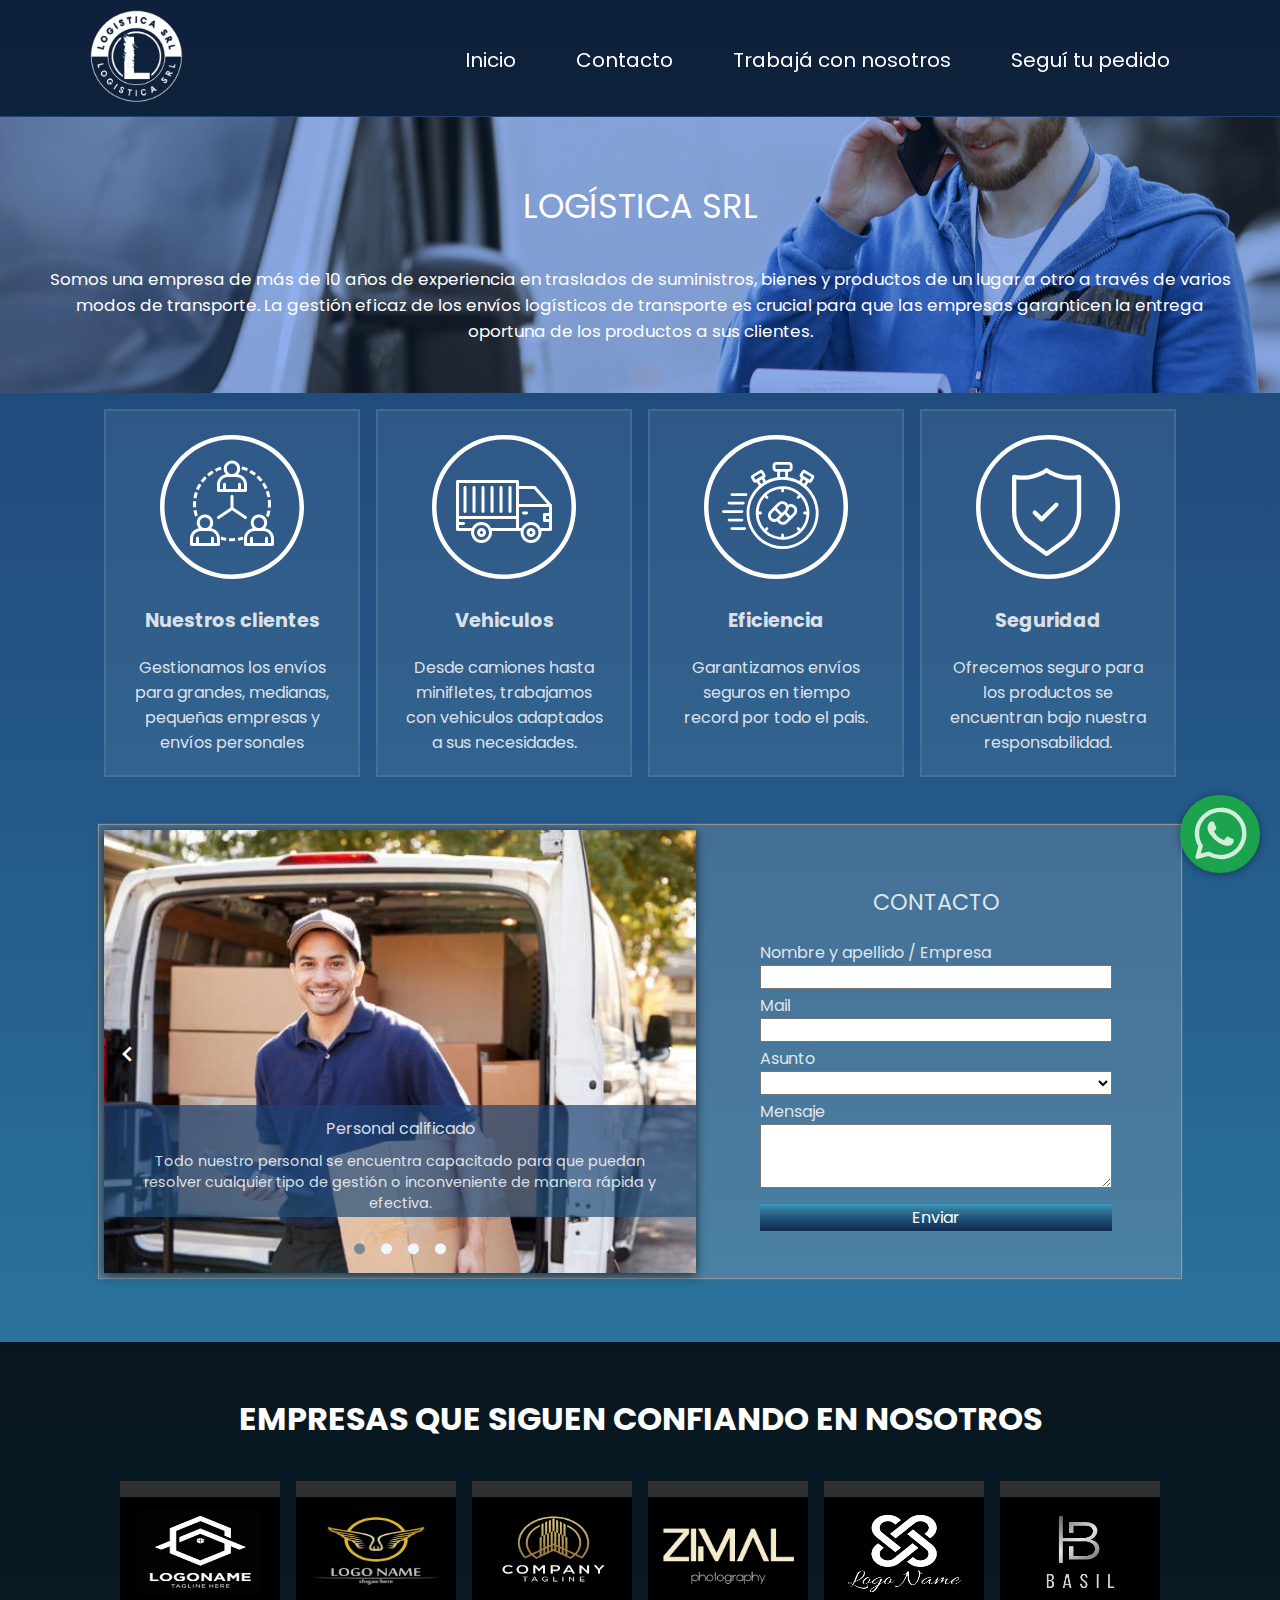
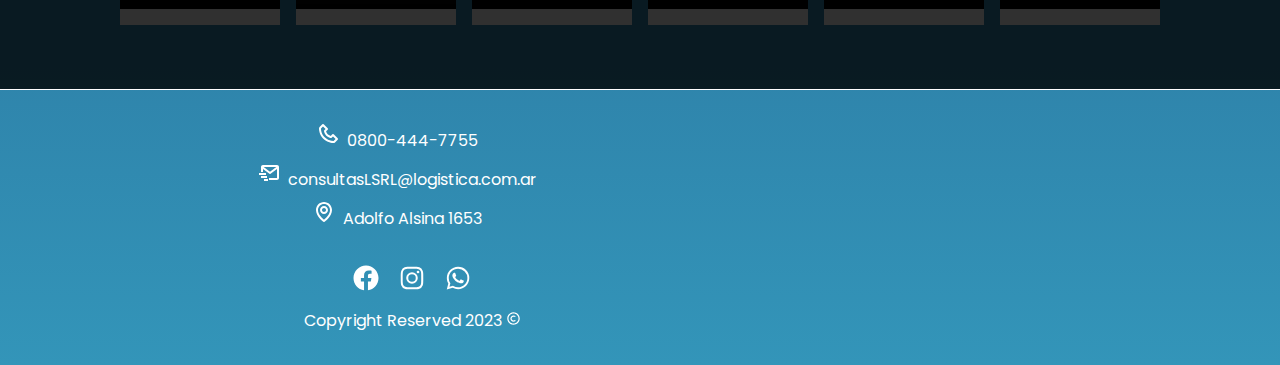
==== commit f03df766: "Add files via upload" ====
--- a/index.html
+++ b/index.html
@@ -1,261 +1,181 @@
 <!DOCTYPE html>
 <html lang="en">
+
 <head>
     <meta charset="UTF-8">
     <meta http-equiv="X-UA-Compatible" content="IE=edge">
     <meta name="viewport" content="width=device-width, initial-scale=1.0">
-    <title>SISWORK</title>
+    <title>Logística SRL</title>
+    <link rel="shortcut icon" href="img/Pestaña.png">
+    <link rel="stylesheet" href="css/estilo-general.css">
     <link rel="stylesheet" href="index.css">
-    <link href="css/bootstrap.min.css" rel="stylesheet" media="screen">
-    <script src="js/jquery.js"></script>
-    <script src="https://getbootstrap.com/docs/4.1/assets/js/vendor/popper.min.js"></script>
-    <script src="js/bootstrap.min.js"></script>
+    <link rel="preconnect" href="https://fonts.googleapis.com">
+    <link rel="preconnect" href="https://fonts.gstatic.com" crossorigin>
+    <link href="https://fonts.googleapis.com/css2?family=Poppins:wght@300&display=swap" rel="stylesheet">
+    <link href='https://unpkg.com/boxicons@2.1.4/css/boxicons.min.css' rel='stylesheet'>
+    <link rel="stylesheet" href="https://cdnjs.cloudflare.com/ajax/libs/animate.css/4.1.1/animate.min.css"/>
+
 </head>
-<body>
 
-    <!-- INICIO HEADER -->
+<body> 
     <header>
         <nav class="menu">
-            <section class="menu-container">
-                <div id="menu-siswork"><p>SISWORK</p></div>
-
-                <ul class="menu-links">
-                    <li class="linea"></li>
-                    <li class="menu-item "><a href="#inicio" class="menu-link">Inicio</a></li>
-                    <li class="menu-item "><a href="#somos" class="menu-link">Quiénes somos</a></li>
-                    <li class="menu-item"><a href="#servicios" class="menu-link">Servicios</a></li>
-                    <li class="menu-item"><a href="#contacto" class="menu-link">Contacto</a></li>
-                    <li class="menu-desplegable"><img src="assets/arrow.svg" class="menu-img" width="20rem"></li>
+            <section class="menu__container">
+                <a href="index.html" class="menu__logo  animate__animated animate__fadeIn" ><img src="img/logo.png" alt="Logo logistica SRL"  class="menu__img"></img></a>
+                
+                <div class="menu__hamburguer">
+                    <img src="assets/menu.svg"  alt="Logo logistica SRL" class="menu__burger">
+                </div>
+                
+                <ul class="menu__links">
+                    <li class="menu__item">
+                        <a href="index.html" class="menu__link">Inicio</a>
+                    </li>
+                    <li class="menu__item">
+                        <a href="#contacto" class="menu__link"> Contacto </i></a>
+                    </li>
+                    <li class="menu__item">
+                        <a href="html/trabajacon.html" class="menu__link">Trabajá con nosotros</a>
+                    </li>
+                    <li class="menu__item">
+                        <a href="html/seguimiento.html" class="menu__link">Seguí tu pedido</a>
+                    </li>
 
                 </ul>
+                
             </section>    
         </nav>
     </header> 
-
+    
     
     <main>
-        <section id="inicio">
-            <div class="movil">
-                <p>jdksa</p>
-            </div>
-            <div id="carousel" class="carousel slide carousel-fade" data-ride="carousel" data-interval="4000">
-                <ol class="carousel-indicators">
-                  <li data-target="#carousel" data-slide-to="0" class="active"></li>
-                  <li data-target="#carousel" data-slide-to="1"></li>
-                  <li data-target="#carousel" data-slide-to="2"></li>
-                </ol>
-              
-                <div class="carousel-inner">
-                  <div class="carousel-item active">
-                    <img src="img/john-schnobrich-FlPc9_VocJ4-unsplash.jpg" class="d-block w-100" >
-                    <div class="carousel-caption d-none d-md-block">
-                        <div class="first">
-                            <img src="assets/Logo vectorizado-Siswork-blanco-05.svg" alt="Logo SISWORK soluciones it" id="logo-carousel" ></img>
-                            <button class="boton-carousel"><a href="#contacto" id="link-contacto">Contáctanos</a></button>
-                        </div>
-                    </div>
-                  </div>
-
-                  <div class="carousel-item">
-                    <img src="img/alexandre-debieve-FO7JIlwjOtU-unsplash.jpg" class="d-block w-100" alt="...">
-                    <div class="carousel-caption txt d-none d-md-block" >
-                        <p class="titulo-carousel" >SOLUCIONES IT</p>
-                        <p class="sub-carousel">Praesent commodo cursus magna.</p>
-                    </div>
-                  </div>
-              
-                  <div class="carousel-item">
-                    <img src="img/luca-bravo-XJXWbfSo2f0-unsplash.jpg" class="d-block w-100" alt="...">
-                    <div class="carousel-caption txt d-none d-md-block"  >
-                        <p class="titulo-carousel">SOLUCIONES IT</p>
-                        <p class="sub-carousel" >Praesent commodo cursus magna</p>
-                    </div>
-                  </div>
-              
-                </div>
-                <a class="carousel-control-prev" href="#carousel" role="button" data-slide="prev">
-                  <span class="carousel-control-prev-icon" aria-hidden="true"></span>
-                  <span class="sr-only">Previous</span>
-                </a>
-                <a class="carousel-control-next" href="#carousel" role="button" data-slide="next">
-                  <span class="carousel-control-next-icon" aria-hidden="true"></span>
-                  <span class="sr-only">Next</span>
-                </a>
-              </div>
+        <section id="presentacion">
+            <article class="presentacion ">
+                <p class="titulo animate__animated animate__bounce">LOGÍSTICA SRL </p>
+                <p class="animate__animated animate__bounce">Somos una empresa de más de 10 años de experiencia en traslados de suministros, bienes y productos de un lugar a otro a través de varios modos de transporte. La gestión eficaz de los envíos logísticos de transporte es crucial para que las empresas garanticen la entrega oportuna de los productos a sus clientes. </p>
+            </article>
+        </section>
+        <section id="servicios">
+            <ul class="servicios">
+                <li class="animate__animated animate__fadeInLeft"><img src="assets/business.svg"> <div class="txt-servicios"><p class="titulo-servicios">Nuestros clientes</p><p class="txt-servicios"> Gestionamos los envíos para grandes, medianas, pequeñas empresas y envíos personales </p></div></li>
+                <li class="animate__animated animate__fadeInLeft"><img src="assets/truck.svg"> <div class="txt-servicios"><p class="titulo-servicios">Vehiculos</p><p class="txt-servicios">Desde camiones hasta minifletes, trabajamos con vehiculos adaptados a sus necesidades.</p></div></li>
+                <li class="animate__animated animate__fadeInRight"><img src="assets/fastest-delivery.svg"><div class="txt-servicios"><p class="titulo-servicios">Eficiencia</p><p class="txt-servicios">Garantizamos envíos seguros en tiempo record por todo el pais.</p></div></li>
+                <li class="animate__animated animate__fadeInRight"><img src="assets/shield.svg"><div class="txt-servicios"><p class="titulo-servicios">Seguridad</p><p class="txt-servicios">Ofrecemos seguro para los productos se encuentran bajo nuestra responsabilidad.</p></div></li>
+            </ul>
+            
         </section>
 
-        <section id="section-somos">
-            <div id="somos">
-                <article class="somos">  
-                    <p class="titulo-somos">QUIENES SOMOS </p>
-                    <div class="contenido contenedor-elementos">
-                        <img src="img/ImagenSomos.svg" data-animation="fadeL" id="img-somos">
-                        <p class="texto-somos">Somos una empresa nacional que opera desde el 2007 en el mercado de la informática y comunicaciones, destacada en el compromiso y la profesionalidad en todos los ámbitos. <br><br> Nuestra área de negocios está desarrollada en medianas y grandes empresas de zona norte; Zárate, Campana, Lima, Escobar y Pilar. Ofrecemos soluciones integrales a sus problemas, servicio especializado para cada necesidad, abastecimiento de los recursos necesarios y tareas profesionales a través de un equipo de formación técnica y experiencia práctica.</p>
-                    </div> 
-                </article>
-                <img src="img/FondoSomos.svg" alt="" style="width: 100%;">     
+        <section id="contacto">
+            <section id="container-slider">
+                <ul  id="slider">
+                    <li class="slider-li"><img src="img/slider-1.jpg" width="3rem"> <div class="txt-div "> <p class="titulo-slider">Personal calificado</p><p class="texto-slider">Todo nuestro personal se encuentra capacitado para que puedan resolver cualquier tipo de gestión o inconveniente de manera rápida y efectiva.</p></div></li>
+                    <li class="slider-li" ><img src="img/slider-2.jpg" width="3rem"> <div class="txt-div"> <p class="titulo-slider">Entrega a domicilio</p><p class="texto-slider">Las beneficios de este servicio tanto para los clientes como para las empresas, es el desafio que nos con lleva a cumplir en tiempo y forma con nuestros servicios.</p></div></li>
+                    <li class="slider-li" ><img src="img/slider-3.jpg" width="3rem"> <div class="txt-div"> <p class="titulo-slider">Flotas de trafic</p><p class="texto-slider">Siempre con vehiculos preparados para la mercaderia. La eficiencia y la seguridad son claves para generar confianza con el cliente.</p></div></li>
+                    <li class="slider-li" ><img src="img/slider-4.jpg" width="3rem"> <div class="txt-div"> <p class="titulo-slider">Camiones 0KM</p><p class="texto-slider">Principales  responsables de mover mercancías a largas distancias, donde la eficacia y la seguridad son el principal objetivo de la empresa.</p></div></li>
+                </ul>
+                <div class="btn-left" ><i class='bx bx-chevron-left'></i></div>
+                <div class="btn-right"><i class='bx bx-chevron-right'></i></div>
+                <ul id="puntos">
+                    <li class="punto activo"></li>
+                    <li class="punto "></li>
+                    <li class="punto "></li>
+                    <li class="punto "></li>
+                </ul>
+            </section>
+            <div id="formulario">
+                <form method="POST" action="https://formspree.io/f/xnqyeaqr" id="form_contacto">
+                    <p class="titulo">CONTACTO</p>
+                    <div id="datos_form">
+                        <label for="Nombre/Empresa">Nombre y apellido / Empresa</label>
+                        <input type="text" name="Nombre/Empresa" required>
+                        
+                        <label for="fullname">Mail</label>
+                        <input type="email" name="fullname" id="mail" required>
+                        
+                        <label for="Asunto">Asunto</label>
+                        <select name="Asunto" id="Asunto" value="Seleccionar opción" required>
+                            <option value="selecciona"></option>
+                            <option value="Cotización">Cotización</option>
+                            <option value="Cotización">Cotización para empresas</option>
+                            <option value="otro">Otra consulta</option>
+                        </select>
+                        
+                        <label for="message">Mensaje</label required>
+                        <textarea  name="message" id="mensaje" rows="4"> </textarea>
+                    </div>
+                    <button type="submit" id="boton_form"> Enviar</button>
+                </form>
+                <script>
+                    const $form = document.getElementById("form_contacto");
+        
+                    $form.addEventListener("submit",  handleSumit);
+        
+                    async function handleSumit(event) {
+                        event.preventDefault();
+                        const form = new FormData(this);
+                        
+                        const response = await fetch(this.action, {
+                            method: this.method,
+                            body: form,
+                            headers: {
+                                "Accept": "application/json"
+                            }
+                        })
+                        console.log(response)
+                        if (response.ok) {
+                            this.reset()
+                            alert("Gracias por enviar el formulario")
+                        }
+                    }
+                </script>
             </div>
+        </section>
+        <section id="empresas">
+            <h1>EMPRESAS QUE SIGUEN CONFIANDO EN NOSOTROS</h1>
+            <div class="clientes">
+                <img id="cliente_img" src="img/cliente-1.png" alt="logo empresa logoname">
+                <img id="cliente_img" src="img/cliente-2.png" alt="logo empresa zimal">
+                <img  id="cliente_img" src="img/cliente-3.png" alt="logo empresa logo name">
+                <img id="cliente_img" src="img/cliente-4.png" alt="logo empresa tagline">
+                <img id="cliente_img" src="img/cliente-5.png" alt="logo empresa tagline">
+                <img id="cliente_img" src="img/cliente-6.png" alt="logo empresa tagline">
 
+            </div>
+        </section>
+        <div id="whatsapp">
+            <a href=" https://api.whatsapp.com/send/?phone=5491127370594" target="_blank">
+              <img class="wp" src="assets/whatsappi.svg">
+            </a>
+         </div>
 
-            <div id="empresas">
-                <p class="titulo">EMPRESAS QUE CONFIARON EN NUESTRO TRABAJO</p>
-                <div class="contenedor-elementos empresa">
-                    <span class="contenedor-img" data-animation="show1"><p class="E-titulo"> Arauco Argentina</p><img src="assets/E-Arauco.svg" alt="" class="img-empresa"  id="dasburg" ></span>
-                    <span class="contenedor-img" data-animation="show2"><p class="E-titulo">Puerto de Zárate</p><img src="assets/E-puertozarate.svg"  class="img-empresa" id="ivess" ></span>
-                    <span class="contenedor-img" data-animation="show2"><p class="E-titulo">NA-SA</p><img src="assets/E-Nasa.svg" class="img-empresa" id="tz" ></span>
-                    <span class="contenedor-img" data-animation="show3"><p class="E-titulo">Ivess</p><img src="assets/E-Ivess.svg" class="img-empresa" id="nasa" ></span>
-                    <span class="contenedor-img"data-animation="show3"><p class="E-titulo">Secco</p><img src="assets/E-Secco.svg" class="img-empresa" id="atucha" ></span>
-                </div>
-            </div>  
-        </section>
+         <script src="js/app.js"></script>
+    </main>
 
+    <footer>
+        <ul class="lista__footer">
+            <li class="item__telefono">0800-444-7755</li>
+            <li class="item__mail">consultasLSRL@logistica.com.ar</li>
+            <li class="item__ubicacion">Adolfo Alsina 1653</li>
+            
+            <ul class="item__redes">
+                <li class="item"><a href="https://es-la.facebook.com"><img src="assets/facebook.svg" alt="icono facebook" height="30rem"></a></li>
+                <li class="item"><a href="https://www.instagram.com"><img src="assets/instagram.svg" alt="icono instagram" height="30rem"></a></li>
+                <li class="item"><a href=" https://api.whatsapp.com/send/?phone=5491127370594"><img src="assets/whatsapp.svg" alt="icono whatsapp" height="30rem"></a></li>     
+            </ul>
+            <li class="item__copy">Copyright Reserved 2023 <img src="assets/copy.svg"alt="icono de copyright" width="15rem"></li>
+        </ul>
         
-        <section id="servicios">
-            <p class="titulo">SERVICIOS</p>
-
-            <div class="tipo-servicio soporte contenedor-elementos">
-                <img src="img/servicios.png" alt="" id="img-soporte" data-animation="fadeR">
-                <div class="texto-descripcion">
-                    <p class="sub-servicios">Soporte técnico </p>
-                    <p class="contenido-servicios">Nuestro objetivo es comprender claramente las necesidades de nuestros clientes y diseñar soluciones a medida que se adapten a la realidad proporcionándoles así, las herramientas más adecuadas para el desarrollo de la empresa. <br><br> Garantizamos el correcto funcionamiento de los sistemas y la infraestructura informática general de las empresas a través del tiempo. Para ello ofrecemos planes de soporte con personal capacitado, ofreciendo mucho más que una solución rápida a los problemas, ya que están preparados para evitar los fallos previsibles, trabajando activamente en la detección y solución de las causas que originan los inconvenientes, evitando pérdidas de tiempo operativo en la empresa.</p>
-                </div>
+        <div class="mapa"><iframe src="https://www.google.com/maps/embed?pb=!1m17!1m12!1m3!1d3283.716900547346!2d-58.392128923544426!3d-34.61131955790088!2m3!1f0!2f0!3f0!3m2!1i1024!2i768!4f13.1!3m2!1m1!2zMzTCsDM2JzQwLjgiUyA1OMKwMjMnMjIuNCJX!5e0!3m2!1ses!2sar!4v1682980024059!5m2!1ses!2sar" width="150%" height="90%"  style="border:0;"  loading="lazy" referrerpolicy="no-referrer-when-downgrade"></iframe>
             </div>
-
-
-            <div id="soporte" class="contenedor-elementos">
-                <article class="tipo-soporte">
-                    <img src="assets/optimizacion.svg" alt="" class="img-tipo-soporte" data-animation="show3">
-                    <div class="texto-soporte">
-                        <p class="sub-soporte">Optimizacion de equipos</p>
-                        <p class="contenido-soporte">Nuestra empresa de soluciones informáticas contempla todos los aspectos de su equipo.</p>
-                    </div>
-                </article>
-
-                <article class="tipo-soporte">
-                    <img src="assets/solucionesinf.svg" alt="" class="img-tipo-soporte" data-animation="show3">
-                    <div class="texto-soporte">
-                        <p class="sub-soporte"> Actualización de tecnología </p>
-                        <p class="contenido-soporte">Nuestra empresa de soluciones informáticas contempla todos los aspectos de su equipo.</p>
-                    </div>
-
-                </article>
-                <article class="tipo-soporte">
-                    <img src="assets/solucionesinf.svg" alt="" class="img-tipo-soporte" data-animation="show3">
-                    <div class="texto-soporte">
-                        <p class="sub-soporte"> Soporte técnico</p>
-                        <p class="contenido-soporte">Nuestra empresa de soluciones informáticas contempla todos los aspectos de su equipo.</p>
-                    </div>
-                </article>
-                <article class="tipo-soporte">
-                    <img src="assets/solucionesinf.svg" class="img-tipo-soporte" data-animation="show3">
-                    <div class="texto-soporte">
-                        <p class="sub-soporte">Back-up en la nube</p>
-                        <p class="contenido-soporte">Nuestra empresa de soluciones informáticas contempla todos los aspectos de su equipo.</p>
-                    </div>
-                </article>
-                <article class="tipo-soporte">
-                    <img src="assets/solucionesinf.svg" alt="" class="img-tipo-soporte" data-animation="show3">
-                    <div class="texto-soporte">
-                        <p class="sub-soporte">Cámaras de seguridad</p>
-                        <p class="contenido-soporte">Nuestra empresa de soluciones informáticas contempla todos los aspectos de su equipo.</p>
-                    </div>
-                </article>
-                <article class="tipo-soporte">
-                    <img src="assets/solucionesinf.svg" class="img-tipo-soporte" data-animation="show3">
-                    <div class="texto-soporte">
-                        <p class="sub-soporte">Administración de páginas web</p>
-                        <p class="contenido-soporte">Nuestra empresa de soluciones informáticas contempla todos los aspectos de su equipo.</p>
-                    </div>
-                </article>
-            </div>
-
-
-            <div class="tipo-servicio proveedor contenedor-elementos">
-                <img src="img/distribuidora.png" data-animation="fadeL" alt="" id="img-ventas">
-                <div class="texto-descripcion">
-                    <p class="sub-servicios">Distribuidora de tecnologia</p>
-                    <p class="contenido-servicios">Nos dedicamos implementación y optimización de equipos, servidores y toda una amplia gama de productos tecnológicos que puedan resultar para su empresa herramientas imprescindibles y de amplio desarrollo. Integramos recursos en equipamiento, conectividad y sistemas en soluciones completas para entornos de trabajo simples o complejos realizando, en cada caso, un análisis previo y brindamos asesoramiento sobre las características de las alternativas vigentes, con una visión global de los recursos disponibles y los requerimientos planteados. </p>
-                </div>
-            </div>
-
-
-            <div id="marcas" class="contenedor-elementos">
-                <span class="marca" data-animation="show1"><img src="assets/marcagenius.svg" alt=""></span>
-                <span class="marca" data-animation="show1"><img src="assets/marcavs.svg" alt=""></span>
-                <span class="marca" data-animation="show2"><img src="assets/marcalg.svg" alt=""></span>
-                <span class="marca" data-animation="show2"><img src="assets/marcaamp.svg"></span>
-                <span class="marca" data-animation="show3"><img src="assets/marcaapc.svg"></span>
-                <span class="marca" data-animation="show3"><img src="assets/marcashp.svg"></span>
-                <span class="marca" data-animation="show1"><img src="assets/marcalex.svg"></span>
-                <span class="marca" data-animation="show1"><img src="assets/marcazebra.svg"></span>
-                <span class="marca" data-animation="show2"><img src="assets/marcasiemens.svg"></span>
-                <span class="marca" data-animation="show2"><img src="assets/marcasamsung.svg"></span>
-                <span class="marca" data-animation="show3"><img src="assets/marcamicro.svg"></span>
-                <span class="marca" data-animation="show3"><img src="assets/marcarv.svg"></span>
-            </div>                    
-        </section>
-        
-        <section id="contacto">
-            <p class="titulo">CONTACTO</p>
-            <form method="POST" action="https://formspree.io/f/xoqzgavd" id="form-contacto">
-                <div id="datos-form">
-                    <label for="Nombre/Empresa">Nombre y apellido / Empresa</label>
-                    <input type="text" name="Nombre/Empresa" required>
-                    
-                    <label for="fullname">Mail</label>
-                    <input type="email" name="fullname" id="mail" required>
-                    
-                    <label for="Asunto">Asunto</label>
-                    <select name="Asunto" id="Asunto" value="Seleccionar opción" required>
-                        <option value="selecciona"></option>
-                        <option value="soporte">Soporte técnico</option>
-                        <option value="ventas">Ventas</option>
-                        <option value="otro">Otra consulta</option>
-                    </select>
-                    
-                    <label for="message">Mensaje</label required>
-                    <textarea  name="message" id="mensaje" rows="4"> </textarea>
-                </div>
-                <p id="form-estado" class=""></p>
-                <button type="submit" id="boton-form"> Enviar</button>
-            </form>
-            <script src="index.js"></script>
-        </section>
-
-        <div class="boton-flotante" id="whats">
-            <a href=" https://api.whatsapp.com/send/?phone=5493487663111" target="_blank">
-              <img id="wp" src="assets/whatsappi.svg">
-            </a>
-        </div>
-        <div class="boton-flotante" id="telefono">
-            <a href="tel:+5493487663111">
-              <img id="tel" src="assets/telefono.svg">
-            </a>
-        </div>
-    </main>
-    
-    <footer id="footer">
-        <img src="assets/Logo vectorizado-Siswork-blanco-05.svg" alt="" id="logo-footer">
-        <div id="linea-v"></div>
-        <div id="datos-footer">
-            <div class="dato-footer">
-                <img src="assets/ubicacion.svg" alt="">
-                <p> Zárate, Buenos Aires</p>
-            </div>
-            <div class="dato-footer">
-                <img src="assets/email.svg" alt="">
-                <p> tcolombo@siswork.com.ar</p>
-            </div>
-            <div class="dato-footer" >
-                <img src="assets/email.svg" alt="">
-                <p>Soporte técnico 24HS</p>
-            </div>
-            <div class="dato-footer" >
-                <img src="assets/email.svg" alt="">
-                <p>Horarios de atención: <br> lunes a viernes de 8hs a 17hs </p>
-            </div>
-        </div>
+            
     </footer>
 
 </body>
-</html>+</html>
+
+
+
+
+
+
+
--- a/css/estilo-general.css
+++ b/css/estilo-general.css
@@ -0,0 +1,427 @@
+* {
+    box-sizing: border-box;
+    font-family: 'Poppins', sans-serif;
+}
+
+
+body {
+    /* border: 10px rgb(41, 175, 205) solid; */
+    display: grid;
+    color: #ffffffd6;
+    grid-template-columns: 1fr;
+    box-sizing: border-box;
+    margin: 0;
+
+    width: 100%;
+    background: linear-gradient(rgb(29, 64, 116),60%, #3395b9);
+}
+main{
+    width: 100%;
+    margin-top: 128px;
+    margin: 0;
+    height: 100%;
+}
+/* PRESENTACION */
+#presentacion {
+    margin: 7.3rem 0 0 0;
+    width: 100%;
+}
+.presentacion {
+    font-size: 1.05em;
+    color:white;
+    display: flex;
+    justify-content: center;
+    align-items: center;
+    text-align: center;
+    flex-direction: column;
+    width: 100%;
+    padding: 2rem 0;
+}
+.presentacion p {
+    padding: 0 3rem;
+}
+.presentacion:hover {
+    background-color: rgb(0, 0, 0, 0.3);
+    border-top: 1px solid rgb(0, 0, 0, 0.3);
+    border-bottom: 1px solid rgb(0, 0, 0, 0.3);
+    
+}
+
+/* MENU */
+.menu {
+    font-size: 20px;
+    width: 100%;
+    position: fixed;
+    color: white;
+    display: block;
+    z-index: 9999;
+    min-width: 100%;
+    padding: 0;
+    margin: 0;
+}
+
+.menu__container {
+    display: flex;
+    align-items: center;
+    justify-content: space-between;
+    
+    background-color:rgba(0, 0, 0, 0.5) ;
+    width: 100%;
+    max-width: 100%;
+    max-height: max-content;
+    margin: 0;
+    padding: .3em 5rem .1em 5rem;
+}
+
+.menu__links {
+    height: 100%;
+    display: flex;
+    
+}
+
+.menu__item {
+    list-style: none;
+    position: relative;
+    height: 100%;
+}
+
+.menu__link {
+    display: flex;
+    align-items: center;
+
+    color: white;
+    text-decoration: none;
+    height: 100%;
+    padding: 0 30px; 
+}
+.menu__link:hover {
+    color:rgb(91, 131, 206);
+}
+.menu__hamburguer {
+    display: flex;
+    display: none;
+    align-items: center;
+    justify-content: space-between;
+
+    height: 100%;
+    padding: 0 15px;
+    cursor: pointer;
+    
+}
+.menu__burger {
+    display: block;
+    width: 2.5rem;
+    
+}
+.menu__img {
+    width: 7rem;
+}
+/* CARROUSEL + FORM */
+#contacto {
+    display: inline-flex;
+    flex-wrap: wrap;
+    justify-self: center;
+    align-self: center;
+    justify-content: center;
+    box-shadow: 0px 0px 1px 1px rgb(150, 149, 149);
+    background-color: rgb(203, 202, 202,0.2) ;
+    max-height: max-content;
+    max-width: 100%;
+    padding: 0.3rem 0.3rem;      
+}
+#container-slider {
+    padding: 0;
+    margin: 0;
+    background-color: #ebe7e7;
+    box-shadow: 0 2px 10px 0 rgba(0, 0, 0, 0.66);
+    overflow: hidden;
+}
+#slider {
+    width: 400%;
+    padding: 0;
+    margin: 0;
+    display: flex;
+    height: 100%;
+    list-style: none;
+}
+.slider-li {
+    width: 25%;
+
+}
+
+.slider-li img {
+    width: 100%;
+    object-fit: cover;
+
+}
+.btn-left,
+.btn-right {
+    font-size: 2rem;
+    cursor: pointer;
+    transition: .15s ease;
+    user-select: none;
+}
+
+.btn-left:hover,
+.btn-right:hover {
+    color: lightgray;
+}
+.txt-div {
+    display: inline-flex;
+    flex-direction: column;
+    justify-content: center;
+    justify-items: center ;
+    align-content: center;
+    background: linear-gradient(rgb(29, 64, 116,0.7),50%, rgba(34, 79, 121, 0.7));
+    align-items: center;
+    gap: 0;
+    font-size: 1;
+
+}
+.titulo-slider {
+    font-size: 1em;
+    padding: 0;
+
+}
+.texto-slider {
+    padding: 0;
+    font-size: 0.9em;
+}
+
+#puntos {
+    height: 0px;
+    margin: 0;
+    padding: 0;
+    display: inline-flex;
+    gap: 1rem;
+    list-style: none;
+}
+.punto {
+    background-color: aliceblue;
+    width: 0.7em;
+    height: 0.7em;
+    border-radius: 20px;
+    padding: 0;
+    margin: 0;
+
+}
+.punto.activo {
+    background-color: lightslategray;
+}
+
+#formulario {
+    display: flex;
+    flex-direction: column;
+    justify-content: center;
+    align-content: center;
+    padding: 0;
+
+}
+
+
+#datos_form {
+    display: flex;
+    flex-direction: column;
+}
+#datos_form input, select {
+    text-decoration: none;
+    height: 1.5rem;
+    padding-left: .5rem;
+    margin-bottom: .3em;
+}
+
+#datos_form label {
+    align-content: left;
+    text-align: left;
+}
+#datos_form textarea {
+    height: 4rem;
+}
+.titulo {
+    font-size: 1.4em;
+    height: 1rem;
+    align-self: center;
+    padding: 0;
+}
+
+button {
+    cursor: pointer;
+    font-size: 1em;
+    border-style: none;
+    color: white;
+    background: linear-gradient(#3f9bbd,40%, rgb(14, 40, 80));  
+}
+
+
+/* FOOTER */
+footer {
+    border-top: 1px solid rgb(255, 255, 255);
+    gap: 6rem;
+
+    display: inline-flex;
+    flex-direction: row;
+    justify-content: center;
+    align-items: center;
+
+}
+
+.lista__footer {
+    display: inline-flex;
+    flex-direction: column;
+    justify-items: center;
+    align-items: center;
+    list-style: none;
+    
+    color: white;
+    margin: 2rem 2rem;
+    gap: 0.5em;
+    
+}
+
+
+.item__telefono{
+    list-style-image: url('../assets/telefono.svg');
+}
+.item__mail {
+    list-style-image: url('../assets/mail.svg');
+}
+.item__ubicacion {
+    list-style-image: url('../assets/ubicacion.svg');
+}
+.item__redes {
+    padding: 1.5em 0 0 0;
+    list-style:none;
+    display: flex;
+    flex-direction: row;
+    flex-wrap: nowrap;
+    justify-content: center;
+    gap: 1em;
+}
+
+.item__copy {
+    justify-content: center;
+    
+}
+
+.mapa iframe {
+    width: 25rem;
+    height: 13rem;
+}
+
+div#whatsapp {
+    min-width: 2em;
+    position: fixed;
+    bottom: 20px;
+    right:20px;
+}
+img.wp {
+    font-size: 20px;
+    background-color: rgb(27, 164, 77);
+    border-radius: 50px;
+    padding: .3rem .3rem .3rem .4rem;
+    border-style: 3px solid white;
+    width: 80px;
+    filter: drop-shadow(0 1px 4px rgba(0,0,0,.4));
+ }
+
+@media screen and (max-width: 1090px) {
+    .menu__link {
+        padding: 0 15px; 
+    }
+    @media screen and (max-width:1000px) {
+    
+        .menu__hamburguer {
+            display:flex;
+        }
+        .menu {
+            width: 100%;
+        }
+        .menu__links {
+            position: fixed;
+            max-width: max-content;
+            padding: 0 1rem;
+            width: 100%;
+            
+            top: 97px;
+            bottom: 0;
+            right: 0;
+            
+            background-color:rgba(20, 44, 81, 0.95);
+            overflow-y: auto;
+    
+            display: grid;
+            grid-auto-rows: max-content max-content;
+    
+            transform: translateX(100%);
+            transition: transform .5s;
+            
+    
+        }
+        .menu__links--show {
+            transform: unset;
+            width: 100%;
+            transition: transform .5s;
+        }
+        .menu__link {
+            padding: 20px 0;
+            padding-left: 30px;
+            height: auto;
+    
+        }
+        
+        footer{
+            display: inline-flex;
+            justify-items: center;
+            align-items: center;
+            flex-direction: column-reverse; 
+            width: auto;
+            margin:0 ;
+            padding: 3rem 0 0 0;
+            gap: 0rem;
+        }
+        .lista__footer {
+            justify-content: center;
+        }
+        .mapa iframe {
+            height: 230px;
+        }
+        @media only screen and (max-width:600px) {
+            body {
+                width: 100%;
+            }
+            .mapa iframe {
+                width: auto;
+                height: 200px;
+            }
+            img.wp {
+                width: 60px;
+            }
+    
+            @media only screen and (max-width:380px) {
+                .mapa iframe {
+                    height: 170px;
+                }
+                #contacto {
+                    width: 100%;
+                    padding: 0;
+                    margin: 0;
+                }
+                .menu__burger {
+                    display: block;
+                    width: 2rem;
+                }
+                .menu__img {
+                    width: 5rem;
+                }
+                .menu__links {
+                    top: 67px;
+                }
+
+
+
+            }
+        }
+    }
+}
+
+
--- a/index.css
+++ b/index.css
@@ -1,857 +1,264 @@
-@font-face {
-    font-family: Controller5;
-    src: url(assets/Controller_Five.otf);
-}
-@font-face {
-    font-family: Controller4;
-    src: url(assets/Controller_Four.otf);
-}
-
-@font-face {
-    font-family: Controller3;
-    src: url(assets/Controller_Three.otf); 
-}
-
-/* ESTILO GENERAL */
-
-body, header, footer {
-    height: 100%;
-    width: 100%;
-    margin: 0;
-}
-
-/* HEADER */
-.menu {
-    z-index: 11;
-    font-size: 0.7em;
-    display: flex;
-
-
-    width: 100%;
-    position: fixed;
-    color: white;
-    height: 80px;
-    font-family: Controller4;
-}
-
-.menu-container {
-    display: flex;
-    flex-direction: row;
-    padding: 0 15rem;
-
-    
-    max-height: 3rem;
-    background-color:rgb(40, 48, 58) ;
-    width: 100%;
-}
-
-.menu-links {
-    width: 100%;
-    height: 100%;
-    display: flex;
-    flex-direction: row;
-    justify-content: flex-end;
-    list-style: none;
-    padding: 0;
-    margin: 0;   
-}
-
-.menu-item {
-    position: relative;
-    height: 100%;
-}
-
-.menu-link {
-    display: flex;
-    align-items: center;
-
-    color: white;
-    text-decoration: none;
-    height: 100%;
-    padding: 0 20px;
-}
-.menu-link:hover {
-    color:rgb(107, 108, 109);
-}
-.menu-desplegable {
-    display: none;
-    cursor: pointer;
-}
-#menu-siswork{
-    font-family: Controller4;
+
+main{
+    text-align: center;
+    border-color: black;
+    display: flex;
+    flex-direction: column;
+    justify-items: center;
+    justify-content: center;
+    align-items: center;
+    align-content: center;
+
+}
+
+#presentacion {
+    background-image: url("img/presentacion.jpg");
+    background-size: 90rem;
+}
+article p.titulo  {
     font-size: 2em;
-    align-self: center;
-    height: 1.2em;
-}
-li.linea {
-    border-bottom: 1px solid white;
-    width: 135px;
-    height: .1em;
-    margin-bottom: 1rem;
-    display: none;
-}
-
-.menu-img--show {
-    transform: rotate(180deg);
-}
-
-/* PRESENTACION MOVIL */
-.movil {
-    display: none;
-    background-image: url("img/movil.png");
-    background-size: 25rem;
-    height: 12rem;
-    width: 100%;
-    top: 150px;
-}
-
- /* CARRUSEL*/
-#carousel{
-    z-index: 0;
-    background-color: rgba(73, 136, 211, 1);
-}
-.carousel-inner {
-    max-height: 650px;
-}
-.carousel-fade {
-    transition: .6s;
-}
-.carousel-caption.txt {
-    transform: translate(0,-22rem);
-}
-.carousel-caption {
-    transform: translate(0rem, -20rem);
-}
-.first {
-    display: flex;
-    flex-direction: column;
-    align-items: center;
-    justify-content: center;
-    gap: 1.5rem;
-}
-
-#logo-carousel {
-    width: 50%;
-}
-p.titulo-carousel {
-    font-family: Controller5;
-    font-size: 2.5em;
-    
-}
-p.sub-carousel {
-    font-family: Controller3;
-    font-size: 1.2em;  
-}
-
-.boton-carousel {
-    border-style: none;
-    background-color: rgba(73, 136, 211, 1);
-    color: white;
-    height: 2.5rem;
-    width: 11rem;
-    border-radius: 20px;
-    margin: 1rem 1rem;
-    font-family: Controller4;
-    font-size: 0.9em;
-}
-.boton-carousel a#link-contacto {
-    text-decoration: none;
-    color: white;
-
-}
-/* QUIENES SOMOS */
-
-#somos {
-    width: 100%;
-    height: 100%;
-    padding: 3em 0 0 0;
-    background-color: rgba(73, 136, 211, 1) ;
-}
-.somos {
-    display: flex;
-    flex-direction: column;
-    height: 100%;
-    width: 100%;
-
-    justify-content: center;
-    align-items: center;
-
-    gap: 2rem;
-    color: white;
-}
-.titulo-somos {
-    font-family: Controller4;
-    font-size: 2em;   
-}
-.contenido {
-    display: inline-flex;
-    flex-direction: row-reverse;
-    justify-content: center;
-    align-items: center;
-    flex-wrap: wrap;
-    width: 100%;
-}
-.texto-somos {
-    max-width: 35rem;
-    font-family: 'Open Sans', sans-serif;
-}
-
-
-/* subseccion empresas que confiaron */
-#empresas p.titulo {
-    font-size: 1.7em;
-}
-div#empresas {
-    display: flex;
-    flex-direction: column;
-    align-items: center;
-    justify-items: center;
-    text-align: center;
-    
-    margin: 4rem 1rem ;
-
-    width: 100%;
-    height: 100%;
-}
-.contenedor-elementos {
-    display: inline-flex;
-    flex-wrap: wrap;
-    align-items: center;
-    justify-content: center;
-    gap: 1em;
-}
-
-span.contenedor-img {
-    background-color: rgba(240, 240, 240, 1);
-    width: 13rem;
-    height: 9rem;
-    display: flex;
-    justify-content: center;
-    flex-direction: column;
-    align-items: center;
-}
-.img-empresa {
-    width: 11rem;
-}
-.E-titulo {
-    font-family: Controller3;
-    color: rgba(73, 136, 211, 1);
-    font-size: 1em;
-}
-
-/* SECCION SERVICIOS */
+    height: 1em;
+}
 #servicios {
     display: inline-flex;
-    flex-direction: column;
-    justify-content: center;
-    align-content: center;
+    width: 100%;
+    margin: 1rem 0;
+
+}
+.servicios {
+    width: 100%;
+    list-style: none;
+    margin: 0;
+    padding: 0;
+    display: inline-flex;
+    justify-content: center;
+    align-items: center;
+    flex-wrap: wrap;
+    gap: 1em;
+}
+.servicios li {
+    display: flex;
+    flex-direction: column;
+    flex-wrap: nowrap;
+    align-items: center;
+    gap: 0.5rem;
+    width: 16rem;
+    height: 23rem;
+    border: 2px solid rgb(255, 255, 255, 0.1);
+    background-color: rgba(255, 255, 255, 0.07);
+    padding: 1.5rem;
+}
+.servicios li:hover {
+    background: rgba(255, 255, 255, 0.2);
+}
+
+.servicios li img {
+    width: 9rem;
+}
+
+.titulo-servicios {
+    font-size: 1.2em;
+    font-weight: bold;
+}
+
+
+/* CARROUSEL + FORMULARIO */
+#contacto {
+    margin: 2rem 0;
+}
+#container-slider {
+    width: 37rem;
+    height: 27.7rem;
+}
+.btn-left,
+.btn-right {
+    color: white;
+}
+.btn-left {
+    transform: translate(-17rem, -15rem);
+}
+.btn-right {
+    transform: translate(17rem, -18rem);
+}
+.txt-div {
+    transform: translateY(-11rem);
+    height: 7rem;
+}
+.titulo-slider {
+   transform: translateY(-0.6rem);
+    
+}
+.texto-slider {
+    height: 1rem;
+    transform: translateY(-1.9rem);
+    padding: 0 1.5rem;
+}
+#puntos {
+    transform: translateY(-8.3rem);
+}
+#formulario {
+    max-height: 27.1rem;
+    width: 30rem;
+    padding: 4rem;
+}
+#form_contacto {
+    display: flex;
+    flex-direction: column;
+    gap: 1rem;
+}
+
+/* CLIENTES */
+
+#empresas {
+    display: flex;
+    flex-direction: column;
+    background-color: rgb(0, 0, 0,0.8);
+    color: white;
+    margin: 2rem 0 0  0;
+    padding: 2rem 0 3rem 0;
+    justify-content: center;
     justify-items: center;
     align-items: center;
-    margin: 4rem 0 0 0;
-    text-align: center;
-    
-
-    width: 100%;
-    height: 100%;
-}
-.texto-descripcion {
-    display: flex;
-    flex-direction: column;
-    justify-content: center;
-    align-items: center;
-    
-    max-width: 35rem;
-}
-.titulo {
-    font-family: Controller4;
-    font-size: 2.1em;
-    color: black;
-    padding: 1rem;
-}
-
-p.contenido-servicios {
-    font-family: "Open Sans", sans-serif;
-    color: rgba(40, 48, 58, 1);
-    font-weight: lighter;
-    text-align: left;
-}
-
-p.contenido-soporte {
-    font-family: "Open Sans", sans-serif;
-    color: rgba(40, 48, 58, 1);
-}
-
-div.tipo-servicio{
-    display: inline-flex;
-    justify-content: center;
-    align-items: center;
-    flex-wrap: wrap;
-}
-div.tipo-servicio.proveedor {
-    flex-direction: row-reverse;
-}
-
-
-.sub-servicios {
-    font-family: Controller3;
-    font-size: 1.6em;
-    color: rgba(73, 136, 211, 1);
-}
-
-
-#img-soporte {
-    width: 16.5em;
-}
-#img-ventas {
-    width: 16.5em;
-}
-
-/* SOPORTE TECNICO */
-div#soporte {
-    display: flex;
-    flex-wrap: wrap;
-    align-content: center;
-    justify-content: center;
-  
-    gap: 1.5rem;
-    padding: 2rem 9rem; 
-    margin: 4rem 0;
-}
-.sub-soporte {
-    font-family: Controller4;
-    font-size: 1.3em;
-    color: rgba(73, 136, 211, 1);
-}
-.texto-soporte {
-    display: flex;
-    flex-direction: column;
-    width: 16em;
-    text-align: center;
-    padding: .5em;
-}
-.img-tipo-soporte {
-    width: 8em;
-}
-
-
-/* MARCAS */
-#marcas {
-    display: flex;
-    flex-wrap: wrap;
-    align-content: center;
-    justify-content: center;
-    justify-items: center;
-    width: 100%;
-
-    margin: 2rem 2rem;
-}
-.marca {
-    padding: 0;
-}
-.marca img {
-    width: 10rem;
-}
-
-
-/*  CONTACTO */
-#contacto {
-    display: flex;
-    flex-direction: column;
-    align-items: center;
-    width: 100%;
-    margin: 2em 0;
-    gap: 2em;
-    padding: 2em 0 0 0;
-}
-
-#form-contacto {
-    width: 39em;
-    padding: 1.5em 4em 2em 4em;
-
-    display: flex;
-    flex-direction: column;
-    align-items: center;
-    gap: 1em;
-    border-radius: 30px;
-    border: 2px solid  rgba(73, 136, 211, 1) ;
-}
-#datos-form {
-    display: flex;
-    flex-direction: column;
-
-}
-label {
-    font-family: "Open Sans", sans-serif;
-    color: rgba(73, 136, 211, 1) ;
-    padding-top: 1em;
-}
-input {
-    background-color: rgba(217, 217, 217, 1);
-    border: none;
-    
-    padding: 0.2em 0.5em;
-    font-family: "Open Sans", sans-serif;
-    font-size: 1em;
-}
-textarea {
-    height: 6em ;
-    width: 34em;
-    background-color: rgba(217, 217, 217, 1);
-    border: none;
-    font-family: "Open Sans", sans-serif;
-    font-size: 1em;
-}
-select {
-    font-family: "Open Sans", sans-serif;
-    font-size: 1em;
-    background-color:  rgba(217, 217, 217, 1);
-    border: none;
-    padding: 0.2em 0.5em;
-}
-select:hover {
-    color: #630f0f;
-}
-.enviado {
-    background-color: rgb(30, 155, 85);
-    border-radius: 16px;
-    text-align: center;
-    width: 230px;
-    color: white;
-    font-family: "Open Sans", sans-serif;
-    padding: 0.2em 0;
-}
-button#boton-form {
-    border: none;
-    background-color: rgba(73, 136, 211, 1);
-    width: 9em;
-    height: 2.2em ;
-    font-size: 1em;
-    font-family: Controller4;
-    color: white;
-    border-radius: 20px;
-}
-.boton-flotante {
-    position: fixed;
-    z-index: 10000;   
-}
-#whats{
-    bottom: 20px;
-    right:20px;
-}
-#telefono {
-    bottom: 110px;
-    right:20px;
-    background-color: white;
-    border-radius: 100%;
-}
-img#wp {
-    width: 4rem;
-    filter: drop-shadow(0 1px 4px rgba(0,0,0,.4));
- }
-
-img#tel {
-    width: 4rem;
-    border-radius: 100%;
-    filter: drop-shadow(0 1px 4px rgba(0,0,0,.4));
-}
-
-
-/* FOOTER */
-footer {
-    background-color:rgb(40, 48, 58);
-    width: 100%;
-    max-height: 327px;
-    color: white;
-    font-family: "Opensans", sans-serif;
-    font-weight: 500;
-    margin: 0;
-    position: relative;
-}
-#footer {
+    width: 100%;
+}
+
+.clientes {
     display: inline-flex;
     flex-direction: row;
-    justify-content: space-around;
-    width: 100%;
-    margin: 0;
-    padding: 2rem 0 1rem 0;
-}
-#linea-v {
-    border-left: 2px solid white;
-    height: 70%;
-    left: 50%;
-    position: absolute;
-}
-
-#logo-footer {
-    width: 19em;
-}
-#datos-footer {
-    display: flex;
-    flex-direction: column;
-    align-content: center ;
+    flex-wrap: wrap;
+    justify-content: center;
+    padding-top: 2rem;
+    gap: 1rem;
+    width: 100%;
+}
+
+#cliente_img {
+    background-color: rgb(48, 48, 48);
+    width: 10rem;
+    height: 9rem;
     padding: 1rem 0;
-
-    gap: 0.3em;
-}
-.dato-footer {
-    display: inline-flex;
-    justify-content: left;
-    align-items: flex-start;
-
-    gap: 1em;
-}
-
-/* ANIMACIONES */
-[data-animation="show1"]{
-    opacity: 0;
-    transform: scale(0);
-    transition: .6s ease-in .2s;
-
-    --opacity:1;
-    --transform: scale(1);              
-}
-[data-animation="show2"]{
-    opacity: 0;
-    transform: scale(0);
-    transition: .6s ease-in .4s;
-
-    --opacity:1;
-    --transform: scale(1);
-}
-[data-animation="show3"]{
-    opacity: 0;
-    transform: scale(0);
-    transition: .6s ease-in .6s;
-
-    --opacity:1;
-    --transform: scale(1);
-}
-[data-animation="fadeR"]{
-    opacity: 0;
-    transform: translate(-20%);
-    transition: .10s ease-in .8s;
-
-    --opacity:1;
-    --transform: translate(0%);
-}
-[data-animation="fadeL"]{
-    opacity: 0;
-    transform: translate(20%);
-    transition: .10s ease-in .8s;
-
-    --opacity:1;
-    --transform: translate(0%);
-}
-.unset {
-    opacity: var(--opacity);
-    transform: var(--transform);
-
-}
-
-
-/* BREAKPOINTS */
-@media screen and (max-width:1100px) {
-    .menu-container {
-        padding: 0 7rem;
+}
+
+@media only screen and (max-width:1300px) {
+    .clientes {
+        padding: 1rem 3rem;
     }
-    .menu-link {
-        padding: 0 15px;
+    @media only screen and (max-width:1135px) {
+        nav {
+            display: flex;
+    
+        }
+        main {
+            display: flex;
+            flex-direction: column;
+
+        }
+
+        #contacto {
+            padding: 0 0.3rem;
+            max-width: min-content;
+            max-height: min-content;
+        }
+        #container-slider {
+            width: 47rem;
+            height: 35rem;
+        }
+        .btn-left {
+            transform: translate(-21rem, -18rem);
+        }
+        
+        .btn-right {
+            transform: translate(21rem, -21rem);
+        }
+        .clientes{
+            padding: 2rem 2rem 0 2rem;
+        }
+        input, select {
+            height: 2rem;
+        }
+        div#formulario {
+            height: 50rem;
+        }
+
+
+        
+        @media only screen and (max-width:1100px) {
+            .servicios {
+                padding: 0 8rem;
+                gap: 1rem;
+            }
+            .clientes{
+                padding: 2rem 10rem 0 10rem;
+            }
+
+        }
+
+        @media only screen and (max-width:800px) {
+            #contacto {
+                padding: 0;
+                height: auto;
+                width: 100%;
+            }
+            #empresas {
+                padding: 2rem 3rem;
+            }
+            .servicios {
+                padding: 0;
+                gap: 1em;
+            }
+            #container-slider {
+                width: 100%;
+                height: 25rem;
+            }
+            .btn-left {
+                transform: translate(-16rem, -15rem);
+            }
+            
+            .btn-right {
+                transform: translate(16rem, -18rem);
+            }
+        }
+        @media only screen and (max-width:380px) {
+            .clientes {
+                padding: 2rem 2rem;
+            }
+            #contacto {
+                margin: 0;
+                padding: 0;
+                max-width: max-content;
+            }
+            #presentacion {
+                width: 100%;
+                max-height: fit-content;
+            }
+            .presentacion p {
+                padding: 0;
+            }
+            #container-slider {
+                width: 23rem;
+                height: 17rem;
+            }
+            .txt-div {
+                height: 8rem;
+            }
+            .titulo-slider{
+                transform: translateY(-1.3rem);
+            }
+            .texto-slider {
+                transform: translateY(-2.7rem);
+            }
+
+            #formulario {
+                padding: 2rem;
+                width: 23rem;
+            }
+
+
+        }
     }
-    div#soporte {
-        padding: 2rem 0rem;
-        gap: 0;
-    }
-    .carousel-caption {
-        transform: translate(0rem, 0rem);
-    }
-    .carousel-caption.txt {
-        transform: translate(0,-17rem);
-    }
-    .first {
-        transform: translate(0,-13rem);
-
-    }
-    
-    @media screen and (max-width:1000px) {
-        div#empresas {
-            margin: 4rem 0rem ;
-        }
-        span.contenedor-img {
-            width: 12rem;
-            height: 9rem;
-        }
-        .img-empresa {
-            width: 9rem;
-        }
-
-        p.titulo-carousel {
-            font-size: 2em;
-            
-        }
-        p.sub-carousel {
-            font-size: .9em;  
-        }
-        .texto-somos {
-            max-width: 27rem;
-            margin: 0rem 2rem 3rem 0;
-
-        }
-        p.texto-descripcion {
-            max-width: 27rem;
-            margin: 2rem 0 0 0;
-        }
-        #footer {
-            padding: 3rem 0;
-            bottom: 0;
-        }
-        #img-ventas,#img-soporte {
-            width: 15rem;
-        }
-
-        
-
-    
-        @media screen and (max-width:900px) {
-            li.linea {
-                display: flex;
-            }
-            .menu-container{
-                flex-direction: column;
-                justify-content: center;
-                height: 2rem;
-            }
-            .menu-desplegable{
-                display:flex;
-                padding-bottom: .5em;
-            }
-    
-            .menu {
-                width: 100%;
-            }
-            .menu-links {
-                display: flex;
-                flex-direction: column;
-                justify-content: center;
-                align-items: center;
-                position: fixed;
-                
-    
-                z-index: -12;
-                width: 100%;
-                height: max-content;
-                top: 2.8em;
-                right: 0;
-                padding: 1em 0 0 0;
-                overflow-y: auto;
-                transform: translateY(-90%);
-                
-                background-color:rgb(40, 48, 58);
-            }
-            .menu-links--show {
-                transform: unset;
-                width: 100%;
-                transition: transform .5s;
-            }
-            .menu-link {
-                height: auto;
-                padding: 1em 0 1.2rem 0;
-            }
-            #menu-siswork{
-                align-self: center;
-                height: 1em;
-            }
-            #img-empresas {
-                padding: 0 1rem;
-            }
-
-            div#soporte {
-                padding: 1rem 0;
-            }
-
-            #marcas {
-                padding: 0rem;
-            }
-            .carousel-caption.txt {
-                transform: translate(0,-13rem);
-            }
-            .first {
-                transform: translate(0,-10rem);
-        
-            }
-
-
-            #footer {
-                flex-direction: column;
-                justify-content: center;
-                align-items: center;
-                padding: 2rem 0 0 0 ;
-                bottom: 0;
-                max-height: 360px;
-            }
-            #logo-footer {
-                padding-bottom: 1.5rem;
-            }
-            #linea-v {
-                display: none;
-            }
-            .contenido {
-                max-width: 41rem;
-            }
-            .texto-descripcion {
-                max-width: 30rem;
-            }
-
-
-            @media screen and (max-width: 800px) {
-
-                p.titulo-carousel {
-                    font-size: 2em;
-                    
-                }
-                p.sub-carousel {
-                    font-size: .9em;  
-                }
-                input, textarea, select {
-                    width: 400px;
-                }
-                #form-contacto {
-                    padding: 1em 2em;
-                    margin: 0 0 3em 0 ;
-                    width: fit-content;
-                }
-
-                .boton-carousel {
-                    height: 1.8rem;
-                    width: 7rem;
-                    font-size: 0.7em;
-                }
-                .carousel-caption.txt {
-                    transform: translate(0,-11rem);
-                }
-                .first {
-                    transform: translate(0,-8rem);
-                }
-
-                @media screen and (max-width:580px) {
-
-                    div#soporte {
-                        display: flex;
-                        flex-direction: column;
-                        gap: 1em;
-                    }
-                    .tipo-soporte {
-                        display: flex;
-                        flex-direction: row;
-                        width: 360px;
-                    }
-                    .sub-soporte {
-                        font-family: Controller4;
-                        font-size: 1.1em;
-                        color: rgba(73, 136, 211, 1);
-                    }
-
-                    .texto-soporte {
-                        width: 20em;
-                        text-align: center;
-                    }
-                    .img-tipo-soporte {
-                        width: 7.5em;
-                        margin: 0 0 0 2em;
-                    }
-                    input, textarea, select {
-                        width: 280px;
-                    }
-                    .somos{
-                        gap: 0;
-                    }
-                    .titulo-somos {
-                        font-size: 1.5em;   
-                    }
-
-                    #img-somos {
-                        display: none;
-                    }
-                    
-                    #img-ventas,#img-soporte {
-                        width: 13rem;
-                    }
-                    #empresas p.titulo {
-                        font-size: 1em;
-                    }
-                    .titulo {
-                        font-size: 1.5em;
-                    }
-                    p.contenido-servicios {
-                        max-width: 25em;
-                    }
-                    p.contenido-soporte{
-                        max-width: 25em;
-                    }
-                    .texto-somos {
-                        max-width: 30rem;
-                        padding-left: 2rem;
-                    }
-
-
-                    @media screen and (max-width:380px) {
-                        .menu-container {
-                            max-height: 1em;
-                        }
-                        #menu-siswork {
-                            display: none;
-                        }
-                        .menu-links {
-                            top: 0.4em;
-                        }
-                        #carousel {
-                            display: none;
-                        }
-                        .movil {
-                            display: flex;
-                        }
-                        .somos {
-                            margin: 0;
-                        }
-                        span.contenedor-img {
-                            width: 10rem;
-                        }
-    
-                        #img-empresas {
-                            gap: 1em;
-                        }
-                        .img-empresa {
-                            width: 8rem;
-                        }
-                        #servicios {
-                            padding: 0;
-                        }
-
-                        #marcas { 
-                            padding: 0;
-                        }
-                        p.contenido-servicios {
-                            max-width: 20em;
-                        }
-                        p.contenido-soporte{
-                            max-width: 20em;
-                        }
-                        .texto-somos {
-                            max-width: 30rem;
-                        }
-
-
-    
-                        
-                    }
-                    
-                }
-
-
-
-
-                
-            }
-            
-        }
-    }
-}
+}
+
+
+
+
+
